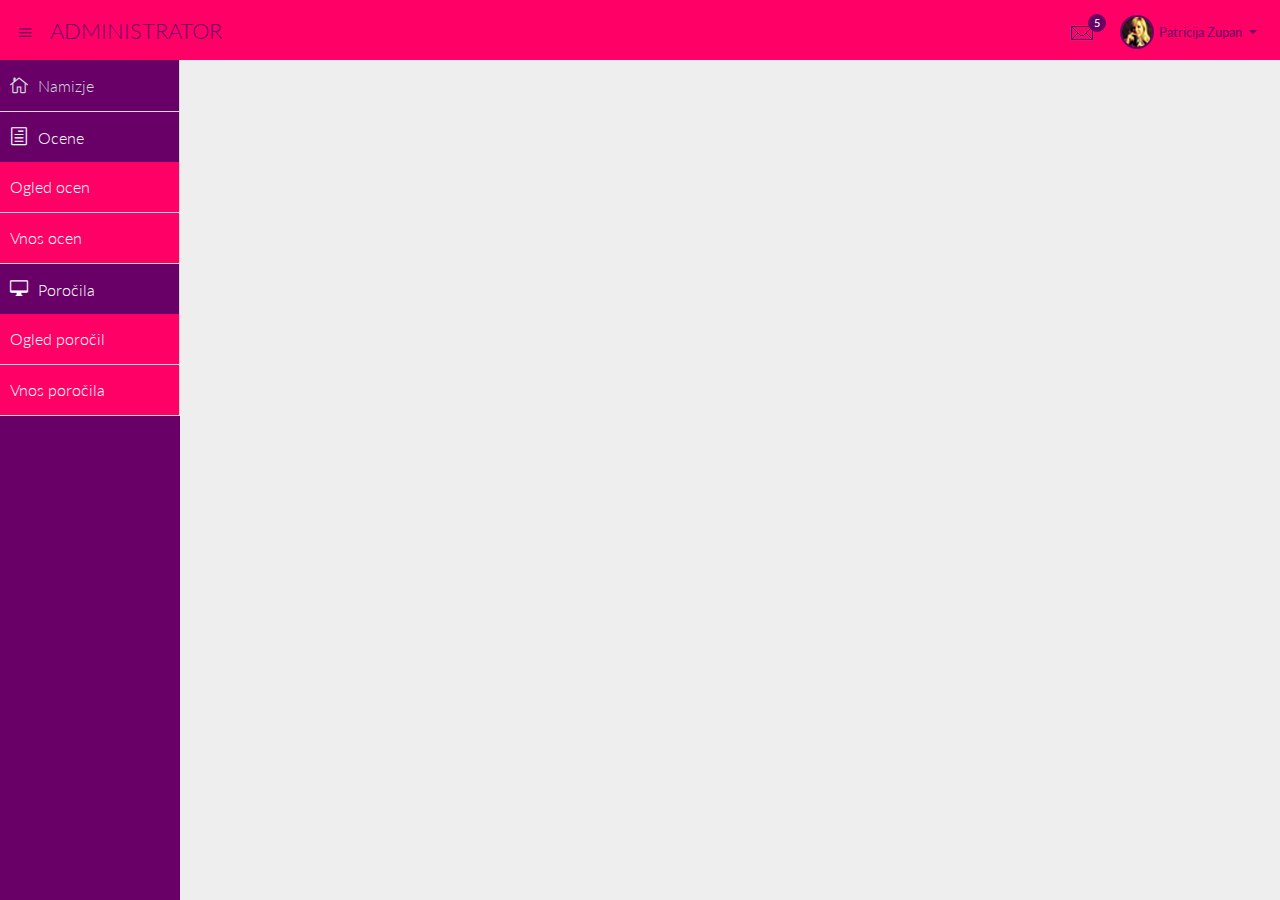
==== index.html @ 1e52a1b3 "Initial commit" ====
<!DOCTYPE html>
<html lang="en">
<head>
    <meta charset="utf-8">
    <meta name="author" content="Andraž Krašovec">
    <link rel="shortcut icon" href="img/tab-icon.png">
    <title>MojDijak</title>

    <!-- Bootstrap CSS -->
    <link href="css/bootstrap.min.css" rel="stylesheet">
    <!-- bootstrap theme -->
    <link href="css/bootstrap-theme.css" rel="stylesheet">
    <!-- font icon -->
    <link href="css/elegant-icons-style.css" rel="stylesheet"/>
    <link href="css/font-awesome.min.css" rel="stylesheet"/>
    <!-- Custom styles -->
    <link href="css/style.css" rel="stylesheet">
    <link href="css/style-responsive.css" rel="stylesheet"/>
    <!-- HTML5 shim and Respond.js IE8 support of HTML5 -->
    <!--[if lt IE 9]>
    <script src="js/html5shiv.js"></script>
    <script src="js/respond.min.js"></script>
    <script src="js/lte-ie7.js"></script>
    <![endif]-->
</head>
<body>
<!-- container section start -->
<section id="container" class="">
    <!-- header start -->
    <header class="header custom-bg">
        <div class="toggle-nav">
            <div class="icon-reorder" data-original-title="Toggle Navigation" data-placement="bottom"><i
                    class="icon_menu"></i></div>
        </div>

        <!--logo start-->
        <a href="index.html" class="logo">Administrator</a>
        <!--logo end-->

        <div class="top-nav notification-row">
            <!-- notificatoin dropdown start-->
            <ul class="nav pull-right top-menu">

                <!-- inbox notificatoin start-->
                <li id="mail_notificatoin_bar" class="dropdown">
                    <a data-toggle="dropdown" class="dropdown-toggle" href="#">
                        <i class="icon-envelope-l"></i>
                        <span class="badge bg-important">5</span>
                    </a>
                    <ul class="dropdown-menu extended inbox">
                        <div class="notify-arrow notify-arrow-violet"></div>
                        <li>
                            <p class="violet">Imate 5 novih sporočil</p>
                        </li>
                        <li>
                            <a href="#">
                                <span class="photo"><img alt="avatar" src="./img/avatar-mini.jpg"></span>
                                    <span class="subject">
                                    <span class="from">Urška Makovec</span>
                                    <span class="time">1 min</span>
                                    </span>
                                    <span class="message">
                                        Popravite vpise ocen 4. razredov.
                                    </span>
                            </a>
                        </li>
                        <li>
                            <a href="#">
                                <span class="photo"><img alt="avatar" src="./img/avatar-mini2.jpg"></span>
                                    <span class="subject">
                                    <span class="from">Jan Tomše</span>
                                    <span class="time">5 min</span>
                                    </span>
                                    <span class="message">
                                     Hvala lepa in lep pozdrav.
                                    </span>
                            </a>
                        </li>
                        <li>
                            <a href="#">
                                <span class="photo"><img alt="avatar" src="./img/avatar-mini3.jpg"></span>
                                    <span class="subject">
                                    <span class="from">Tina Vovk</span>
                                    <span class="time">2 uri</span>
                                    </span>
                                    <span class="message">
                                        Prosim uredite moj email naslov.
                                    </span>
                            </a>
                        </li>
                        <li>
                            <a href="#">
                                <span class="photo"><img alt="avatar" src="./img/avatar-mini4.jpg"></span>
                                    <span class="subject">
                                    <span class="from">Marko Cafnik</span>
                                    <span class="time">1 dan</span>
                                    </span>
                                    <span class="message">
                                        Dijakom manjkajo ocene.
                                    </span>
                            </a>
                        </li>
                        <li>
                            <a href="sporocila.html">Poglej vsa sporočila</a>
                        </li>
                    </ul>
                </li>
                <!-- inbox notificatoin end -->
                <!-- user login dropdown start-->
                <li class="dropdown">
                    <a data-toggle="dropdown" class="dropdown-toggle" href="#">
                            <span class="profile-ava">
                                <img alt="" src="img/avatar1_small.jpg">
                            </span>
                        <span class="username">Patricija Zupan</span>
                        <b class="caret"></b>
                    </a>
                    <ul class="dropdown-menu extended logout">
                        <div class="log-arrow-up"></div>
                        <li class="eborder-top">
                            <a href="profile.html"><i class="icon_profile"></i> Moj profil</a>
                        </li>
                        <li>
                            <a href="sporocila.html"><i class="icon_mail_alt"></i> Sporočila</a>
                        </li>
                        <li>
                            <a href="login.html"><i class="icon_key_alt"></i> Izpiši Me</a>
                        </li>
                    </ul>
                </li>
                <!-- user login dropdown end -->
            </ul>
            <!-- notificatoin dropdown end-->
        </div>
    </header>
    <!--header end-->

    <!--sidebar start-->
    <aside>
        <div id="sidebar" class="nav-collapse ">
            <!-- sidebar menu start-->
            <ul class="sidebar-menu">
                <li class="sub-menu">
                    <a class="" href="index.html">
                        <i class="icon_house_alt"></i>
                        <span>Namizje</span>
                    </a>
                </li>
                <li class="sub-menu active">
                    <a href="javascript:;" class="">
                        <i class="icon_document_alt"></i>
                        <span>Ocene</span>
                    </a>
                    <ul class="sub">
                        <li><a class="sub-menu-element" href="ogled_ocen.html">Ogled ocen</a></li>
                        <li><a class="sub-menu-element" href="vnos_ocen.html">Vnos ocen</a></li>
                    </ul>
                </li>
                <li class="sub-menu active">
                    <a href="javascript:;" class="">
                        <i class="icon_desktop"></i>
                        <span>Poročila</span>
                    </a>
                    <ul class="sub">
                        <li><a class="sub-menu-element" href="ogled_porocil.html">Ogled poročil</a></li>
                        <li><a class="sub-menu-element" href="vnos_porocil.html">Vnos poročila</a></li>
                    </ul>
                </li>
            </ul>
            <!-- sidebar menu end-->
        </div>
    </aside>
    <!--sidebar end-->

</section>
<!-- container section ends -->
<!-- javascripts -->
<script src="js/jquery.js"></script>
<script src="js/jquery-ui-1.10.4.min.js"></script>
<script src="js/jquery-1.8.3.min.js"></script>
<script type="text/javascript" src="js/jquery-ui-1.9.2.custom.min.js"></script>
<!-- bootstrap -->
<script src="js/bootstrap.min.js"></script>
<!-- nice scroll -->
<script src="js/jquery.scrollTo.min.js"></script>
<script src="js/jquery.nicescroll.js" type="text/javascript"></script>
<!--custom script for all page-->
<script src="js/scripts.js"></script>

</body>
</html>
---- css/elegant-icons-style.css ----
@font-face {
	font-family: 'ElegantIcons';
	src:url('../fonts/ElegantIcons.eot');
	src:url('../fonts/ElegantIcons.eot?#iefix') format('embedded-opentype'),
		url('../fonts/ElegantIcons.woff') format('woff'),
		url('../fonts/ElegantIcons.ttf') format('truetype'),
		url('../fonts/ElegantIcons.svg#ElegantIcons') format('svg');
	font-weight: normal;
	font-style: normal;
}

/* Use the following CSS code if you want to use data attributes for inserting your icons */
[data-icon]:before {
	font-family: 'ElegantIcons';
	content: attr(data-icon);
	speak: none;
	font-weight: normal;
	font-variant: normal;
	text-transform: none;
	line-height: 1;
	-webkit-font-smoothing: antialiased;
	-moz-osx-font-smoothing: grayscale;
}

/* Use the following CSS code if you want to have a class per icon */
/*
Instead of a list of all class selectors,
you can use the generic selector below, but it's slower:
[class*="your-class-prefix"] {
*/
.arrow_up, .arrow_down, .arrow_left, .arrow_right, .arrow_left-up, .arrow_right-up, .arrow_right-down, .arrow_left-down, .arrow-up-down, .arrow_up-down_alt, .arrow_left-right_alt, .arrow_left-right, .arrow_expand_alt2, .arrow_expand_alt, .arrow_condense, .arrow_expand, .arrow_move, .arrow_carrot-up, .arrow_carrot-down, .arrow_carrot-left, .arrow_carrot-right, .arrow_carrot-2up, .arrow_carrot-2down, .arrow_carrot-2left, .arrow_carrot-2right, .arrow_carrot-up_alt2, .arrow_carrot-down_alt2, .arrow_carrot-left_alt2, .arrow_carrot-right_alt2, .arrow_carrot-2up_alt2, .arrow_carrot-2down_alt2, .arrow_carrot-2left_alt2, .arrow_carrot-2right_alt2, .arrow_triangle-up, .arrow_triangle-down, .arrow_triangle-left, .arrow_triangle-right, .arrow_triangle-up_alt2, .arrow_triangle-down_alt2, .arrow_triangle-left_alt2, .arrow_triangle-right_alt2, .arrow_back, .icon_minus-06, .icon_plus, .icon_close, .icon_check, .icon_minus_alt2, .icon_plus_alt2, .icon_close_alt2, .icon_check_alt2, .icon_zoom-out_alt, .icon_zoom-in_alt, .icon_search, .icon_box-empty, .icon_box-selected, .icon_minus-box, .icon_plus-box, .icon_box-checked, .icon_circle-empty, .icon_circle-slelected, .icon_stop_alt2, .icon_stop, .icon_pause_alt2, .icon_pause, .icon_menu, .icon_menu-square_alt2, .icon_menu-circle_alt2, .icon_ul, .icon_ol, .icon_adjust-horiz, .icon_adjust-vert, .icon_document_alt, .icon_documents_alt, .icon_pencil, .icon_pencil-edit_alt, .icon_pencil-edit, .icon_folder-alt, .icon_folder-open_alt, .icon_folder-add_alt, .icon_info_alt, .icon_error-oct_alt, .icon_error-circle_alt, .icon_error-triangle_alt, .icon_question_alt2, .icon_question, .icon_comment_alt, .icon_chat_alt, .icon_vol-mute_alt, .icon_volume-low_alt, .icon_volume-high_alt, .icon_quotations, .icon_quotations_alt2, .icon_clock_alt, .icon_lock_alt, .icon_lock-open_alt, .icon_key_alt, .icon_cloud_alt, .icon_cloud-upload_alt, .icon_cloud-download_alt, .icon_image, .icon_images, .icon_lightbulb_alt, .icon_gift_alt, .icon_house_alt, .icon_genius, .icon_mobile, .icon_tablet, .icon_laptop, .icon_desktop, .icon_camera_alt, .icon_mail_alt, .icon_cone_alt, .icon_ribbon_alt, .icon_bag_alt, .icon_creditcard, .icon_cart_alt, .icon_paperclip, .icon_tag_alt, .icon_tags_alt, .icon_trash_alt, .icon_cursor_alt, .icon_mic_alt, .icon_compass_alt, .icon_pin_alt, .icon_pushpin_alt, .icon_map_alt, .icon_drawer_alt, .icon_toolbox_alt, .icon_book_alt, .icon_calendar, .icon_film, .icon_table, .icon_contacts_alt, .icon_headphones, .icon_lifesaver, .icon_piechart, .icon_refresh, .icon_link_alt, .icon_link, .icon_loading, .icon_blocked, .icon_archive_alt, .icon_heart_alt, .icon_star_alt, .icon_star-half_alt, .icon_star, .icon_star-half, .icon_tools, .icon_tool, .icon_cog, .icon_cogs, .arrow_up_alt, .arrow_down_alt, .arrow_left_alt, .arrow_right_alt, .arrow_left-up_alt, .arrow_right-up_alt, .arrow_right-down_alt, .arrow_left-down_alt, .arrow_condense_alt, .arrow_expand_alt3, .arrow_carrot_up_alt, .arrow_carrot-down_alt, .arrow_carrot-left_alt, .arrow_carrot-right_alt, .arrow_carrot-2up_alt, .arrow_carrot-2dwnn_alt, .arrow_carrot-2left_alt, .arrow_carrot-2right_alt, .arrow_triangle-up_alt, .arrow_triangle-down_alt, .arrow_triangle-left_alt, .arrow_triangle-right_alt, .icon_minus_alt, .icon_plus_alt, .icon_close_alt, .icon_check_alt, .icon_zoom-out, .icon_zoom-in, .icon_stop_alt, .icon_menu-square_alt, .icon_menu-circle_alt, .icon_document, .icon_documents, .icon_pencil_alt, .icon_folder, .icon_folder-open, .icon_folder-add, .icon_folder_upload, .icon_folder_download, .icon_info, .icon_error-circle, .icon_error-oct, .icon_error-triangle, .icon_question_alt, .icon_comment, .icon_chat, .icon_vol-mute, .icon_volume-low, .icon_volume-high, .icon_quotations_alt, .icon_clock, .icon_lock, .icon_lock-open, .icon_key, .icon_cloud, .icon_cloud-upload, .icon_cloud-download, .icon_lightbulb, .icon_gift, .icon_house, .icon_camera, .icon_mail, .icon_cone, .icon_ribbon, .icon_bag, .icon_cart, .icon_tag, .icon_tags, .icon_trash, .icon_cursor, .icon_mic, .icon_compass, .icon_pin, .icon_pushpin, .icon_map, .icon_drawer, .icon_toolbox, .icon_book, .icon_contacts, .icon_archive, .icon_heart, .icon_profile, .icon_group, .icon_grid-2x2, .icon_grid-3x3, .icon_music, .icon_pause_alt, .icon_phone, .icon_upload, .icon_download, .social_facebook, .social_twitter, .social_pinterest, .social_googleplus, .social_tumblr, .social_tumbleupon, .social_wordpress, .social_instagram, .social_dribbble, .social_vimeo, .social_linkedin, .social_rss, .social_deviantart, .social_share, .social_myspace, .social_skype, .social_youtube, .social_picassa, .social_googledrive, .social_flickr, .social_blogger, .social_spotify, .social_delicious, .social_facebook_circle, .social_twitter_circle, .social_pinterest_circle, .social_googleplus_circle, .social_tumblr_circle, .social_stumbleupon_circle, .social_wordpress_circle, .social_instagram_circle, .social_dribbble_circle, .social_vimeo_circle, .social_linkedin_circle, .social_rss_circle, .social_deviantart_circle, .social_share_circle, .social_myspace_circle, .social_skype_circle, .social_youtube_circle, .social_picassa_circle, .social_googledrive_alt2, .social_flickr_circle, .social_blogger_circle, .social_spotify_circle, .social_delicious_circle, .social_facebook_square, .social_twitter_square, .social_pinterest_square, .social_googleplus_square, .social_tumblr_square, .social_stumbleupon_square, .social_wordpress_square, .social_instagram_square, .social_dribbble_square, .social_vimeo_square, .social_linkedin_square, .social_rss_square, .social_deviantart_square, .social_share_square, .social_myspace_square, .social_skype_square, .social_youtube_square, .social_picassa_square, .social_googledrive_square, .social_flickr_square, .social_blogger_square, .social_spotify_square, .social_delicious_square, .icon_printer, .icon_calulator, .icon_building, .icon_floppy, .icon_drive, .icon_search-2, .icon_id, .icon_id-2, .icon_puzzle, .icon_like, .icon_dislike, .icon_mug, .icon_currency, .icon_wallet, .icon_pens, .icon_easel, .icon_flowchart, .icon_datareport, .icon_briefcase, .icon_shield, .icon_percent, .icon_globe, .icon_globe-2, .icon_target, .icon_hourglass, .icon_balance, .icon_rook, .icon_printer-alt, .icon_calculator_alt, .icon_building_alt, .icon_floppy_alt, .icon_drive_alt, .icon_search_alt, .icon_id_alt, .icon_id-2_alt, .icon_puzzle_alt, .icon_like_alt, .icon_dislike_alt, .icon_mug_alt, .icon_currency_alt, .icon_wallet_alt, .icon_pens_alt, .icon_easel_alt, .icon_flowchart_alt, .icon_datareport_alt, .icon_briefcase_alt, .icon_shield_alt, .icon_percent_alt, .icon_globe_alt, .icon_clipboard {
	font-family: 'ElegantIcons';
	speak: none;
	font-style: normal;
	font-weight: normal;
	font-variant: normal;
	text-transform: none;
	line-height: 1;
	-webkit-font-smoothing: antialiased;
}
.arrow_up:before {
	content: "\21";
}
.arrow_down:before {
	content: "\22";
}
.arrow_left:before {
	content: "\23";
}
.arrow_right:before {
	content: "\24";
}
.arrow_left-up:before {
	content: "\25";
}
.arrow_right-up:before {
	content: "\26";
}
.arrow_right-down:before {
	content: "\27";
}
.arrow_left-down:before {
	content: "\28";
}
.arrow-up-down:before {
	content: "\29";
}
.arrow_up-down_alt:before {
	content: "\2a";
}
.arrow_left-right_alt:before {
	content: "\2b";
}
.arrow_left-right:before {
	content: "\2c";
}
.arrow_expand_alt2:before {
	content: "\2d";
}
.arrow_expand_alt:before {
	content: "\2e";
}
.arrow_condense:before {
	content: "\2f";
}
.arrow_expand:before {
	content: "\30";
}
.arrow_move:before {
	content: "\31";
}
.arrow_carrot-up:before {
	content: "\32";
}
.arrow_carrot-down:before {
	content: "\33";
}
.arrow_carrot-left:before {
	content: "\34";
}
.arrow_carrot-right:before {
	content: "\35";
}
.arrow_carrot-2up:before {
	content: "\36";
}
.arrow_carrot-2down:before {
	content: "\37";
}
.arrow_carrot-2left:before {
	content: "\38";
}
.arrow_carrot-2right:before {
	content: "\39";
}
.arrow_carrot-up_alt2:before {
	content: "\3a";
}
.arrow_carrot-down_alt2:before {
	content: "\3b";
}
.arrow_carrot-left_alt2:before {
	content: "\3c";
}
.arrow_carrot-right_alt2:before {
	content: "\3d";
}
.arrow_carrot-2up_alt2:before {
	content: "\3e";
}
.arrow_carrot-2down_alt2:before {
	content: "\3f";
}
.arrow_carrot-2left_alt2:before {
	content: "\40";
}
.arrow_carrot-2right_alt2:before {
	content: "\41";
}
.arrow_triangle-up:before {
	content: "\42";
}
.arrow_triangle-down:before {
	content: "\43";
}
.arrow_triangle-left:before {
	content: "\44";
}
.arrow_triangle-right:before {
	content: "\45";
}
.arrow_triangle-up_alt2:before {
	content: "\46";
}
.arrow_triangle-down_alt2:before {
	content: "\47";
}
.arrow_triangle-left_alt2:before {
	content: "\48";
}
.arrow_triangle-right_alt2:before {
	content: "\49";
}
.arrow_back:before {
	content: "\4a";
}
.icon_minus-06:before {
	content: "\4b";
}
.icon_plus:before {
	content: "\4c";
}
.icon_close:before {
	content: "\4d";
}
.icon_check:before {
	content: "\4e";
}
.icon_minus_alt2:before {
	content: "\4f";
}
.icon_plus_alt2:before {
	content: "\50";
}
.icon_close_alt2:before {
	content: "\51";
}
.icon_check_alt2:before {
	content: "\52";
}
.icon_zoom-out_alt:before {
	content: "\53";
}
.icon_zoom-in_alt:before {
	content: "\54";
}
.icon_search:before {
	content: "\55";
}
.icon_box-empty:before {
	content: "\56";
}
.icon_box-selected:before {
	content: "\57";
}
.icon_minus-box:before {
	content: "\58";
}
.icon_plus-box:before {
	content: "\59";
}
.icon_box-checked:before {
	content: "\5a";
}
.icon_circle-empty:before {
	content: "\5b";
}
.icon_circle-slelected:before {
	content: "\5c";
}
.icon_stop_alt2:before {
	content: "\5d";
}
.icon_stop:before {
	content: "\5e";
}
.icon_pause_alt2:before {
	content: "\5f";
}
.icon_pause:before {
	content: "\60";
}
.icon_menu:before {
	content: "\61";
}
.icon_menu-square_alt2:before {
	content: "\62";
}
.icon_menu-circle_alt2:before {
	content: "\63";
}
.icon_ul:before {
	content: "\64";
}
.icon_ol:before {
	content: "\65";
}
.icon_adjust-horiz:before {
	content: "\66";
}
.icon_adjust-vert:before {
	content: "\67";
}
.icon_document_alt:before {
	content: "\68";
}
.icon_documents_alt:before {
	content: "\69";
}
.icon_pencil:before {
	content: "\6a";
}
.icon_pencil-edit_alt:before {
	content: "\6b";
}
.icon_pencil-edit:before {
	content: "\6c";
}
.icon_folder-alt:before {
	content: "\6d";
}
.icon_folder-open_alt:before {
	content: "\6e";
}
.icon_folder-add_alt:before {
	content: "\6f";
}
.icon_info_alt:before {
	content: "\70";
}
.icon_error-oct_alt:before {
	content: "\71";
}
.icon_error-circle_alt:before {
	content: "\72";
}
.icon_error-triangle_alt:before {
	content: "\73";
}
.icon_question_alt2:before {
	content: "\74";
}
.icon_question:before {
	content: "\75";
}
.icon_comment_alt:before {
	content: "\76";
}
.icon_chat_alt:before {
	content: "\77";
}
.icon_vol-mute_alt:before {
	content: "\78";
}
.icon_volume-low_alt:before {
	content: "\79";
}
.icon_volume-high_alt:before {
	content: "\7a";
}
.icon_quotations:before {
	content: "\7b";
}
.icon_quotations_alt2:before {
	content: "\7c";
}
.icon_clock_alt:before {
	content: "\7d";
}
.icon_lock_alt:before {
	content: "\7e";
}
.icon_lock-open_alt:before {
	content: "\e000";
}
.icon_key_alt:before {
	content: "\e001";
}
.icon_cloud_alt:before {
	content: "\e002";
}
.icon_cloud-upload_alt:before {
	content: "\e003";
}
.icon_cloud-download_alt:before {
	content: "\e004";
}
.icon_image:before {
	content: "\e005";
}
.icon_images:before {
	content: "\e006";
}
.icon_lightbulb_alt:before {
	content: "\e007";
}
.icon_gift_alt:before {
	content: "\e008";
}
.icon_house_alt:before {
	content: "\e009";
}
.icon_genius:before {
	content: "\e00a";
}
.icon_mobile:before {
	content: "\e00b";
}
.icon_tablet:before {
	content: "\e00c";
}
.icon_laptop:before {
	content: "\e00d";
}
.icon_desktop:before {
	content: "\e00e";
}
.icon_camera_alt:before {
	content: "\e00f";
}
.icon_mail_alt:before {
	content: "\e010";
}
.icon_cone_alt:before {
	content: "\e011";
}
.icon_ribbon_alt:before {
	content: "\e012";
}
.icon_bag_alt:before {
	content: "\e013";
}
.icon_creditcard:before {
	content: "\e014";
}
.icon_cart_alt:before {
	content: "\e015";
}
.icon_paperclip:before {
	content: "\e016";
}
.icon_tag_alt:before {
	content: "\e017";
}
.icon_tags_alt:before {
	content: "\e018";
}
.icon_trash_alt:before {
	content: "\e019";
}
.icon_cursor_alt:before {
	content: "\e01a";
}
.icon_mic_alt:before {
	content: "\e01b";
}
.icon_compass_alt:before {
	content: "\e01c";
}
.icon_pin_alt:before {
	content: "\e01d";
}
.icon_pushpin_alt:before {
	content: "\e01e";
}
.icon_map_alt:before {
	content: "\e01f";
}
.icon_drawer_alt:before {
	content: "\e020";
}
.icon_toolbox_alt:before {
	content: "\e021";
}
.icon_book_alt:before {
	content: "\e022";
}
.icon_calendar:before {
	content: "\e023";
}
.icon_film:before {
	content: "\e024";
}
.icon_table:before {
	content: "\e025";
}
.icon_contacts_alt:before {
	content: "\e026";
}
.icon_headphones:before {
	content: "\e027";
}
.icon_lifesaver:before {
	content: "\e028";
}
.icon_piechart:before {
	content: "\e029";
}
.icon_refresh:before {
	content: "\e02a";
}
.icon_link_alt:before {
	content: "\e02b";
}
.icon_link:before {
	content: "\e02c";
}
.icon_loading:before {
	content: "\e02d";
}
.icon_blocked:before {
	content: "\e02e";
}
.icon_archive_alt:before {
	content: "\e02f";
}
.icon_heart_alt:before {
	content: "\e030";
}
.icon_star_alt:before {
	content: "\e031";
}
.icon_star-half_alt:before {
	content: "\e032";
}
.icon_star:before {
	content: "\e033";
}
.icon_star-half:before {
	content: "\e034";
}
.icon_tools:before {
	content: "\e035";
}
.icon_tool:before {
	content: "\e036";
}
.icon_cog:before {
	content: "\e037";
}
.icon_cogs:before {
	content: "\e038";
}
.arrow_up_alt:before {
	content: "\e039";
}
.arrow_down_alt:before {
	content: "\e03a";
}
.arrow_left_alt:before {
	content: "\e03b";
}
.arrow_right_alt:before {
	content: "\e03c";
}
.arrow_left-up_alt:before {
	content: "\e03d";
}
.arrow_right-up_alt:before {
	content: "\e03e";
}
.arrow_right-down_alt:before {
	content: "\e03f";
}
.arrow_left-down_alt:before {
	content: "\e040";
}
.arrow_condense_alt:before {
	content: "\e041";
}
.arrow_expand_alt3:before {
	content: "\e042";
}
.arrow_carrot_up_alt:before {
	content: "\e043";
}
.arrow_carrot-down_alt:before {
	content: "\e044";
}
.arrow_carrot-left_alt:before {
	content: "\e045";
}
.arrow_carrot-right_alt:before {
	content: "\e046";
}
.arrow_carrot-2up_alt:before {
	content: "\e047";
}
.arrow_carrot-2dwnn_alt:before {
	content: "\e048";
}
.arrow_carrot-2left_alt:before {
	content: "\e049";
}
.arrow_carrot-2right_alt:before {
	content: "\e04a";
}
.arrow_triangle-up_alt:before {
	content: "\e04b";
}
.arrow_triangle-down_alt:before {
	content: "\e04c";
}
.arrow_triangle-left_alt:before {
	content: "\e04d";
}
.arrow_triangle-right_alt:before {
	content: "\e04e";
}
.icon_minus_alt:before {
	content: "\e04f";
}
.icon_plus_alt:before {
	content: "\e050";
}
.icon_close_alt:before {
	content: "\e051";
}
.icon_check_alt:before {
	content: "\e052";
}
.icon_zoom-out:before {
	content: "\e053";
}
.icon_zoom-in:before {
	content: "\e054";
}
.icon_stop_alt:before {
	content: "\e055";
}
.icon_menu-square_alt:before {
	content: "\e056";
}
.icon_menu-circle_alt:before {
	content: "\e057";
}
.icon_document:before {
	content: "\e058";
}
.icon_documents:before {
	content: "\e059";
}
.icon_pencil_alt:before {
	content: "\e05a";
}
.icon_folder:before {
	content: "\e05b";
}
.icon_folder-open:before {
	content: "\e05c";
}
.icon_folder-add:before {
	content: "\e05d";
}
.icon_folder_upload:before {
	content: "\e05e";
}
.icon_folder_download:before {
	content: "\e05f";
}
.icon_info:before {
	content: "\e060";
}
.icon_error-circle:before {
	content: "\e061";
}
.icon_error-oct:before {
	content: "\e062";
}
.icon_error-triangle:before {
	content: "\e063";
}
.icon_question_alt:before {
	content: "\e064";
}
.icon_comment:before {
	content: "\e065";
}
.icon_chat:before {
	content: "\e066";
}
.icon_vol-mute:before {
	content: "\e067";
}
.icon_volume-low:before {
	content: "\e068";
}
.icon_volume-high:before {
	content: "\e069";
}
.icon_quotations_alt:before {
	content: "\e06a";
}
.icon_clock:before {
	content: "\e06b";
}
.icon_lock:before {
	content: "\e06c";
}
.icon_lock-open:before {
	content: "\e06d";
}
.icon_key:before {
	content: "\e06e";
}
.icon_cloud:before {
	content: "\e06f";
}
.icon_cloud-upload:before {
	content: "\e070";
}
.icon_cloud-download:before {
	content: "\e071";
}
.icon_lightbulb:before {
	content: "\e072";
}
.icon_gift:before {
	content: "\e073";
}
.icon_house:before {
	content: "\e074";
}
.icon_camera:before {
	content: "\e075";
}
.icon_mail:before {
	content: "\e076";
}
.icon_cone:before {
	content: "\e077";
}
.icon_ribbon:before {
	content: "\e078";
}
.icon_bag:before {
	content: "\e079";
}
.icon_cart:before {
	content: "\e07a";
}
.icon_tag:before {
	content: "\e07b";
}
.icon_tags:before {
	content: "\e07c";
}
.icon_trash:before {
	content: "\e07d";
}
.icon_cursor:before {
	content: "\e07e";
}
.icon_mic:before {
	content: "\e07f";
}
.icon_compass:before {
	content: "\e080";
}
.icon_pin:before {
	content: "\e081";
}
.icon_pushpin:before {
	content: "\e082";
}
.icon_map:before {
	content: "\e083";
}
.icon_drawer:before {
	content: "\e084";
}
.icon_toolbox:before {
	content: "\e085";
}
.icon_book:before {
	content: "\e086";
}
.icon_contacts:before {
	content: "\e087";
}
.icon_archive:before {
	content: "\e088";
}
.icon_heart:before {
	content: "\e089";
}
.icon_profile:before {
	content: "\e08a";
}
.icon_group:before {
	content: "\e08b";
}
.icon_grid-2x2:before {
	content: "\e08c";
}
.icon_grid-3x3:before {
	content: "\e08d";
}
.icon_music:before {
	content: "\e08e";
}
.icon_pause_alt:before {
	content: "\e08f";
}
.icon_phone:before {
	content: "\e090";
}
.icon_upload:before {
	content: "\e091";
}
.icon_download:before {
	content: "\e092";
}
.social_facebook:before {
	content: "\e093";
}
.social_twitter:before {
	content: "\e094";
}
.social_pinterest:before {
	content: "\e095";
}
.social_googleplus:before {
	content: "\e096";
}
.social_tumblr:before {
	content: "\e097";
}
.social_tumbleupon:before {
	content: "\e098";
}
.social_wordpress:before {
	content: "\e099";
}
.social_instagram:before {
	content: "\e09a";
}
.social_dribbble:before {
	content: "\e09b";
}
.social_vimeo:before {
	content: "\e09c";
}
.social_linkedin:before {
	content: "\e09d";
}
.social_rss:before {
	content: "\e09e";
}
.social_deviantart:before {
	content: "\e09f";
}
.social_share:before {
	content: "\e0a0";
}
.social_myspace:before {
	content: "\e0a1";
}
.social_skype:before {
	content: "\e0a2";
}
.social_youtube:before {
	content: "\e0a3";
}
.social_picassa:before {
	content: "\e0a4";
}
.social_googledrive:before {
	content: "\e0a5";
}
.social_flickr:before {
	content: "\e0a6";
}
.social_blogger:before {
	content: "\e0a7";
}
.social_spotify:before {
	content: "\e0a8";
}
.social_delicious:before {
	content: "\e0a9";
}
.social_facebook_circle:before {
	content: "\e0aa";
}
.social_twitter_circle:before {
	content: "\e0ab";
}
.social_pinterest_circle:before {
	content: "\e0ac";
}
.social_googleplus_circle:before {
	content: "\e0ad";
}
.social_tumblr_circle:before {
	content: "\e0ae";
}
.social_stumbleupon_circle:before {
	content: "\e0af";
}
.social_wordpress_circle:before {
	content: "\e0b0";
}
.social_instagram_circle:before {
	content: "\e0b1";
}
.social_dribbble_circle:before {
	content: "\e0b2";
}
.social_vimeo_circle:before {
	content: "\e0b3";
}
.social_linkedin_circle:before {
	content: "\e0b4";
}
.social_rss_circle:before {
	content: "\e0b5";
}
.social_deviantart_circle:before {
	content: "\e0b6";
}
.social_share_circle:before {
	content: "\e0b7";
}
.social_myspace_circle:before {
	content: "\e0b8";
}
.social_skype_circle:before {
	content: "\e0b9";
}
.social_youtube_circle:before {
	content: "\e0ba";
}
.social_picassa_circle:before {
	content: "\e0bb";
}
.social_googledrive_alt2:before {
	content: "\e0bc";
}
.social_flickr_circle:before {
	content: "\e0bd";
}
.social_blogger_circle:before {
	content: "\e0be";
}
.social_spotify_circle:before {
	content: "\e0bf";
}
.social_delicious_circle:before {
	content: "\e0c0";
}
.social_facebook_square:before {
	content: "\e0c1";
}
.social_twitter_square:before {
	content: "\e0c2";
}
.social_pinterest_square:before {
	content: "\e0c3";
}
.social_googleplus_square:before {
	content: "\e0c4";
}
.social_tumblr_square:before {
	content: "\e0c5";
}
.social_stumbleupon_square:before {
	content: "\e0c6";
}
.social_wordpress_square:before {
	content: "\e0c7";
}
.social_instagram_square:before {
	content: "\e0c8";
}
.social_dribbble_square:before {
	content: "\e0c9";
}
.social_vimeo_square:before {
	content: "\e0ca";
}
.social_linkedin_square:before {
	content: "\e0cb";
}
.social_rss_square:before {
	content: "\e0cc";
}
.social_deviantart_square:before {
	content: "\e0cd";
}
.social_share_square:before {
	content: "\e0ce";
}
.social_myspace_square:before {
	content: "\e0cf";
}
.social_skype_square:before {
	content: "\e0d0";
}
.social_youtube_square:before {
	content: "\e0d1";
}
.social_picassa_square:before {
	content: "\e0d2";
}
.social_googledrive_square:before {
	content: "\e0d3";
}
.social_flickr_square:before {
	content: "\e0d4";
}
.social_blogger_square:before {
	content: "\e0d5";
}
.social_spotify_square:before {
	content: "\e0d6";
}
.social_delicious_square:before {
	content: "\e0d7";
}
.icon_printer:before {
	content: "\e103";
}
.icon_calulator:before {
	content: "\e0ee";
}
.icon_building:before {
	content: "\e0ef";
}
.icon_floppy:before {
	content: "\e0e8";
}
.icon_drive:before {
	content: "\e0ea";
}
.icon_search-2:before {
	content: "\e101";
}
.icon_id:before {
	content: "\e107";
}
.icon_id-2:before {
	content: "\e108";
}
.icon_puzzle:before {
	content: "\e102";
}
.icon_like:before {
	content: "\e106";
}
.icon_dislike:before {
	content: "\e0eb";
}
.icon_mug:before {
	content: "\e105";
}
.icon_currency:before {
	content: "\e0ed";
}
.icon_wallet:before {
	content: "\e100";
}
.icon_pens:before {
	content: "\e104";
}
.icon_easel:before {
	content: "\e0e9";
}
.icon_flowchart:before {
	content: "\e109";
}
.icon_datareport:before {
	content: "\e0ec";
}
.icon_briefcase:before {
	content: "\e0fe";
}
.icon_shield:before {
	content: "\e0f6";
}
.icon_percent:before {
	content: "\e0fb";
}
.icon_globe:before {
	content: "\e0e2";
}
.icon_globe-2:before {
	content: "\e0e3";
}
.icon_target:before {
	content: "\e0f5";
}
.icon_hourglass:before {
	content: "\e0e1";
}
.icon_balance:before {
	content: "\e0ff";
}
.icon_rook:before {
	content: "\e0f8";
}
.icon_printer-alt:before {
	content: "\e0fa";
}
.icon_calculator_alt:before {
	content: "\e0e7";
}
.icon_building_alt:before {
	content: "\e0fd";
}
.icon_floppy_alt:before {
	content: "\e0e4";
}
.icon_drive_alt:before {
	content: "\e0e5";
}
.icon_search_alt:before {
	content: "\e0f7";
}
.icon_id_alt:before {
	content: "\e0e0";
}
.icon_id-2_alt:before {
	content: "\e0fc";
}
.icon_puzzle_alt:before {
	content: "\e0f9";
}
.icon_like_alt:before {
	content: "\e0dd";
}
.icon_dislike_alt:before {
	content: "\e0f1";
}
.icon_mug_alt:before {
	content: "\e0dc";
}
.icon_currency_alt:before {
	content: "\e0f3";
}
.icon_wallet_alt:before {
	content: "\e0d8";
}
.icon_pens_alt:before {
	content: "\e0db";
}
.icon_easel_alt:before {
	content: "\e0f0";
}
.icon_flowchart_alt:before {
	content: "\e0df";
}
.icon_datareport_alt:before {
	content: "\e0f2";
}
.icon_briefcase_alt:before {
	content: "\e0f4";
}
.icon_shield_alt:before {
	content: "\e0d9";
}
.icon_percent_alt:before {
	content: "\e0da";
}
.icon_globe_alt:before {
	content: "\e0de";
}
.icon_clipboard:before {
	content: "\e0e6";
}


	.glyph {
		float: left;
		text-align: center;
		padding: .75em;
		margin: .4em 1.5em .75em 0;
		width: 6em;
text-shadow: none;
	}
        .glyph_big {
        font-size: 128px;
        color: #59c5dc;
        float: left;
        margin-right: 20px;
        }

        .glyph div { padding-bottom: 10px;}

	.glyph input {
		font-family: consolas, monospace;
		font-size: 12px;
		width: 100%;
		text-align: center;
		border: 0;
		box-shadow: 0 0 0 1px #ccc;
		padding: .2em;
                -moz-border-radius: 5px;
                -webkit-border-radius: 5px;
	}
	.centered {
		margin-left: auto;
		margin-right: auto;
	}
	.glyph .fs1 {
		font-size: 2em;
	}
---- css/style.css ----
/*
Template Name: Creative Bootstrap 3 Responsive Admin Template
Template Version: 1.0
Author: GeeksLabs
Website: http://geekslabs.com/
*/
/* Import fonts */
@import url(http://fonts.googleapis.com/css?family=Lato:400,300,300italic,400italic,600,600italic,700,700italic,800,800italic);
@import url(line-icons.css);

body {
    color: #797979;
    background: #eeeeee;
    font-family: 'Lato', sans-serif;
    padding: 0px !important;
    margin: 0px !important;
    font-size: 14px !important;
}

h1, h2, h3, h4, h5 {
    font-weight: 300;
}

label {
    font-weight: 300;
}

ul li {
    list-style: none;
}

a, a:hover, a:focus {
    text-decoration: none;
    outline: none;
    outline: 0;
}

input:focus, textarea:focus {
    outline: none;
}

table tr th {
    color: #688a7e;
}

*:focus {
    outline: none;
}

::selection {
    background: #688a7e;
    color: #fff;
}

::-moz-selection {
    background: #688a7e;
    color: #fff;
}

#container {
    width: 100%;
    height: 100%;
}

.Creative-pro, .Creative-pro h3 {
    display: block;
    position: fixed;
    bottom: 0;
    z-index: 100000;
    width: 100%;
    overflow: hidden;
    height: 50px;
    margin: 0px;
}

.Creative-pro h3 {
    padding-bottom: 10px;
    padding-top: 10px;
}

/*common elements*/

.btn-default {
    margin-left: 16px;
    background-color: #ff0066;
}

/*login page*/

.login-body {
    background-color: #f1f2f7;
}

.login-img-body {
    background: url('../img/login-bg.jpg') no-repeat center center fixed;
    -webkit-background-size: cover;
    -moz-background-size: cover;
    -o-background-size: cover;
    background-size: cover;
}

.login-img2-body {
    background: url('../img/login-bg.jpg') no-repeat center center fixed;
    -webkit-background-size: cover;
    -moz-background-size: cover;
    -o-background-size: cover;
    background-size: cover;
}

.login-img3-body {
    background: url('../img/login-bg.jpg') no-repeat center center fixed;
    -webkit-background-size: cover;
    -moz-background-size: cover;
    -o-background-size: cover;
    background-size: cover;
}

.login-form {
    max-width: 350px;
    margin: 200px auto 0;
    background: #d5d7de;
}

.login-img-body .login-form {
    max-width: 350px;
    margin: 200px auto 0;
    background: rgba(213, 215, 222, 0.4);
    border: 1px solid #B0B6BE;
}

.login-img2-body .login-form {
    border: 1px solid #B0B6BE;
    background: rgba(213, 215, 222, 0.7);
}

.login-img3-body .login-form {
    border: 1px solid #B0B6BE;
    background: rgba(213, 215, 222, 0.9);
}

.login-logo {
    max-width: 50%;
    margin: 0 auto;
    padding-bottom: 10px;
}

.login-title {
    font-family: 'Indie Flower', cursive;
}

.login-forgot {
    color: #688a7e;
}

.login-form h2.login-form-heading {
    margin: 0;
    padding: 20px 15px;
    text-align: center;
    background: #34aadc;
    border-radius: 5px 5px 0 0;
    -webkit-border-radius: 5px 5px 0 0;
    color: #fff;
    font-size: 18px;
    text-transform: uppercase;
    font-weight: 300;
    font-family: 'Lato', sans-serif;
}

.login-form .checkbox {
    margin-bottom: 14px;
}

.login-form .checkbox {
    font-weight: normal;
    font-weight: 300;
    font-family: 'Lato', sans-serif;
}

.login-form .form-control {
    position: relative;
    font-size: 16px;
    height: auto;
    padding: 10px;
    -webkit-box-sizing: border-box;
    -moz-box-sizing: border-box;
    box-sizing: border-box;
}

.login-form .form-control:focus {
    z-index: 2;
}

.login-form .login-img {
    font-size: 50px;
    font-weight: 300;
}

.login-form .input-group {
    padding-bottom: 15px;
}

.login-form .input-group-addon {
    padding: 6px 12px;
    font-size: 16px;
    color: #8b9199;
    font-weight: normal;
    line-height: 1;
    text-align: center;
    background-color: #ffffff;
    border: none;
    border-radius: 0;
}

.login-form input[type="text"], .login-form input[type="password"] {
    border: none;
    box-shadow: none;
    font-size: 16px;
    border-radius: 0;
}

.login-form .btn {
    border-radius: 9px;
}

.login-form .btn-login {
    background: #f67a6e;
    color: #fff;
    text-transform: uppercase;
    font-weight: 300;
    font-family: 'Lato', sans-serif;
    box-shadow: 0 4px #e56b60;
    margin-bottom: 20px;
}

.login-form p {
    text-align: center;
    color: #b6b6b6;
    font-size: 26px;
    font-weight: 300;
}

.login-img3-body .login-form p, .login-img2-body .login-form p {
    color: black;
}

.form .required {
    font-size: 16px;
    color: #00a0df;
}

.login-wrap {
    padding: 20px;
}

.login-social-link {
    display: inline-block;
    margin-top: 20px;
    margin-bottom: 15px;
}

.login-social-link a {
    color: #fff;
    padding: 15px 28px;
    border-radius: 4px;
}

.login-social-link a:hover {
    color: #fff;
}

.login-social-link a i {
    font-size: 20px;
    padding-right: 10px;
}

.login-social-link a.facebook {
    background: #5193ea;
    margin-right: 22px;
    box-shadow: 0 4px #2775e2;
    float: left;
}

.login-social-link a.twitter {
    background: #44ccfe;
    box-shadow: 0 4px #2bb4e8;
    float: left;
}

/*Modal Content*/
.modal-content {
    border-radius: 0px;
    background: rgba(255, 255, 255, 0.9);
}

.modal-header .close {
    font-weight: 300;
    font-size: 30px;
}

/*grades page*/
.grades-input-select {
    max-width: 180px;
}

/*profile page*/
.title-subpage {
    padding-left: 5px;
    padding-bottom: 10px;
}

.input-default {
    max-width: 320px;
    margin-bottom: 10px;
}

.second-column {
    margin-top: 82px;
}

.second-column-picture {
    border: 2px solid #680068;
    margin-bottom: 10px;

}

.drop-zone {
    margin-left: 16px;
    margin-bottom: 10px;
    border: dashed 1px darkgray;
    width:;
}

.drop-zone-text {
    padding-top: 8px;
    text-align: center;
}

/*sidebar navigation*/

#sidebar {
    width: 180px;
    height: 100%;
    position: fixed;
    background: #680068;
}

.nav-collapse.collapse {
    display: inline;
}

ul.sidebar-menu, ul.sidebar-menu li ul.sub {
    margin: -2px 0 0;
    padding: 0;
}

ul.sidebar-menu {
    margin-top: 60px;
}

#sidebar > ul > li > ul.sub {
    display: none;
}

#sidebar > ul > li.active > ul.sub, #sidebar > ul > li > ul.sub > li > a {
    display: block;
}

ul.sidebar-menu li ul.sub li {
    background: #394a59;
    margin-bottom: 0;
    margin-left: 0;
    margin-right: 0;
}

ul.sidebar-menu li ul.sub li:last-child {
    border-radius: 0 0 4px 4px;
    -webkit-border-radius: 0 0 4px 4px;
}

.sub-menu-element {
    background-color: #ff0066;
}

.sub-menu-element

ul.sidebar-menu li ul.sub li a {
    font-size: 12px;
    padding: 0 0 0 32px;
    line-height: 35px;
    height: 35px;
    -webkit-transition: all 0.3s ease;
    -moz-transition: all 0.3s ease;
    -o-transition: all 0.3s ease;
    -ms-transition: all 0.3s ease;
    transition: all 0.3s ease;
    color: #d0d8df;
    font-size: 14px;
}

ul.sidebar-menu li ul.sub li a:hover, ul.sidebar-menu li ul.sub li.active a {
    color: #fff;
    -webkit-transition: all 0.3s ease;
    -moz-transition: all 0.3s ease;
    -o-transition: all 0.3s ease;
    -ms-transition: all 0.3s ease;
    transition: all 0.3s ease;
    display: block;
}

ul.sidebar-menu li {
    line-height: 20px !important;
    /*margin-bottom: 5px;
    margin-left:10px;
    margin-right:10px;*/

}

/*ul.sidebar-menu li:hover{
    border-bottom: 1px solid #688a7e;
}*/
ul.sidebar-menu li.sub-menu {
    line-height: 15px;
    font-size: 16px;
}

ul.sidebar-menu li a span {
    display: inline-block;
}

ul.sidebar-menu li a {
    color: #d0d8df;
    text-decoration: none;
    display: block;
    padding: 15px 0 15px 10px;
    font-size: 16px;
    font-weight: 300;
    outline: none;
    -webkit-transition: all 0.3s ease;
    -moz-transition: all 0.3s ease;
    -o-transition: all 0.3s ease;
    -ms-transition: all 0.3s ease;
    transition: all 0.3s ease;
    border-right: 1px solid #D7D7D7;
    border-bottom: 1px solid #D7D7D7;
}

/*ul.sidebar-menu li a i{
    position: relative;
    top: 2px;
}*/
ul.sidebar-menu li.active a, ul.sidebar-menu li a:hover, ul.sidebar-menu li a:focus {
    color: #fff;
    display: block;
    /*border-radius: 4px;
    -webkit-border-radius: 4px;*/
    -webkit-transition: all 0.3s ease;
    -moz-transition: all 0.3s ease;
    -o-transition: all 0.3s ease;
    -ms-transition: all 0.3s ease;
    transition: all 0.3s ease;
}

ul.sidebar-menu li a:hover {
    background: #aa00aa;
}

ul.sidebar-menu li a:hover, ul.sidebar-menu li a:focus {
    border-bottom: 1px solid #d0d8df;
}

/*ul.sidebar-menu li.active a,*/
ul.sidebar-menu .sub-menu li.active a {
    border-bottom: 1px solid #d0d8df;
}

ul.sidebar-menu li a i {
    font-size: 18px;
    padding-right: 6px;
    /*color: #688a7e;*/
}

ul.sidebar-menu li a:hover i, ul.sidebar-menu li a:focus i {
    color: #fff;
}

ul.sidebar-menu li.active a i {
    color: #fff;
}

#sidebar ul > li > a .arrow {
    border-bottom: 4px solid transparent;
    border-left: 4px solid #A0A0A0;
    border-top: 4px solid transparent;
    float: right;
    height: 0;
    margin-right: 10px;
    margin-top: 6px;
    width: 0;
}

#sidebar ul > li > a .menu-arrow {
    float: right;
    margin-right: 8px;
    margin-top: 6px;
}

#sidebar > ul > li > a .arrow.open {
    border-left: 4px solid transparent;
    border-right: 4px solid transparent;
    border-top: 5px solid #A0A0A0;
    float: right;
    height: 0;
    margin-right: 10px;
    margin-top: 8px;
    width: 0;
}

#sidebar ul > li.active > a .arrow, #sidebar ul > li > a:hover .arrow, #sidebar ul > li > a:focus .arrow {
    float: right;
    margin-top: 6px;
    margin-right: 10px;
    width: 0;
    height: 0;
    border-left: 4px solid #d0d8df;
    border-top: 4px solid transparent;
    border-bottom: 4px solid transparent;
}

#sidebar > ul > li.active > a .arrow.open, #sidebar > ul > li > a:hover .arrow.open, #sidebar > ul > li > a:focus .arrow.open {
    float: right;
    margin-top: 8px;
    margin-right: 10px;
    width: 0;
    height: 0;
    border-top: 5px solid #d0d8df;
    border-left: 4px solid transparent;
    border-right: 4px solid transparent;
}

.mail-info, .mail-info:hover {
    margin: 3px 6px 0 0;
    font-size: 11px;
}

/*profile status bubbly*/
.online-profile li a i {
    position: relative;
    left: -12px;
    top: -10px;
}

.online-profile li a span i {
    position: relative;
    top: 10px;
}

/*chat-*/

.chat-online-profile li a i {
    position: relative;
    left: -12px;
    top: -10px;
}

.chat-online-profile li a span i {
    position: relative;
    top: 10px;
}

.chat-online-profile li a {
    border-bottom: 1px solid #D7D7D7;
}

.chat-online-profile li a:hover, .chat-online-profile li a:focus, .chat-online-profile li a:active {
    background: #eeeeee !important;
    border-bottom: 1px solid #688a7e !important;
}

.chat-online-profile li a:hover span i, .chat-online-profile li a:focus span i, .chat-online-profile li a:active span i {
    color: #688a7e;
}

.right-chat-panel {
    max-height: 600px;
}

.compose-mail {
    width: 95%;
    font-size: 16px;
    border-radius: 0;
}

/*main content*/

#main-content {
    margin-left: 180px;
}

.header, .footer {
    min-height: 60px;
    padding: 0 15px;
}

.box1 {
    font-size: 16px;
    display: inline-block;
    width: 25%;
    padding: .25em .5em;
    margin: 20px 10px 0 0;
}

.header {
    position: fixed;
    left: 0;
    right: 0;
    z-index: 1002;
}

.white-bg {
    background: rgba(255, 255, 255, 0.9);
    border-bottom: 1px solid #f1f2f7;
}

.dark-bg {
    background: rgba(54, 66, 74, 1);
    border-bottom: 1px solid #f1f2f7;
}

.panel-content {
    padding: 10px;
}

.wrapper {
    display: inline-block;
    margin-top: 60px;
    padding: 15px;
    width: 100%;
}

a.logo {
    font-size: 22px;
    font-weight: 300;
    color: #680068
;
    float: left;
    margin-top: 15px;
    text-transform: uppercase;
}

a.logo:hover, a.logo:focus {
    text-decoration: none;
    outline: none;
}

a.logo span {
    color: #688a7e;
}

/*notification*/

#top_menu .nav > li, ul.top-menu > li {
    float: left;
}

.search-row {
    float: left;
    margin-top: 15px;
    margin-left: 16px;
}

.notification-row {
    float: right;
    margin-top: 15px;
    margin-left: 65px;
}

#task_notificatoin_bar, #mail_notificatoin_bar, #alert_notificatoin_bar {
    margin-top: 7px;
}

ul.top-menu > li > a {
    color: #fed189;
    font-size: 18px;
    padding: 2px 6px;
    margin-right: 15px;
}

ul.top-menu > li > a:hover, ul.top-menu > li > a:focus {
    background: transparent !important;
    color: #D7D7D7 !important;
}

.notification-row .badge {
    position: absolute;
    right: -4px;
    top: 0px;
    z-index: 100;
    border-radius: 9px;
    min-width: 18px;
    height: 18px;
    text-align: center;
    padding: 3px 5px;
    background: #00a0df;
    font-weight: 400;
}

.badge {
    border-radius: 9px;
    min-width: 18px;
    height: 18px;
    text-align: center;
    padding: 3px 5px;
    background: #00a0df;
}

.dropdown-menu.extended {
    max-width: 300px !important;
    min-width: 160px !important;
    top: 42px;
    width: 235px !important;
    padding: 0;
    box-shadow: 0 2px 5px rgba(0, 0, 0, 0.176) !important;
    border: none !important;
    border-radius: 4px;
    -webkit-border-radius: 4px;
}

.navbar-form {
    padding: 0px;
    margin: 0 0 0 10px;
}

.navbar-form .form-control {
    width: 200px;
    height: 30px;
    background: white url('../img/icons/search-line-icon.png') no-repeat 3px;
    padding-left: 24px;
    margin-top: 1px;
}

@media screen and (-webkit-min-device-pixel-ratio: 0) {
    /* Safari and Chrome */
    .dropdown-menu.extended {
        box-shadow: 0 2px 8px rgba(0, 0, 0, 0.176) !important;
    }

;
}

/* bootstrape editor*/
#editor {
    max-height: 250px;
    height: 250px;
    background-color: white;
    border-collapse: separate;
    border: 1px solid rgb(204, 204, 204);
    padding: 4px;
    box-sizing: content-box;
    -webkit-box-shadow: rgba(0, 0, 0, 0.0745098) 0px 1px 1px 0px inset;
    box-shadow: rgba(0, 0, 0, 0.0745098) 0px 1px 1px 0px inset;
    border-top-right-radius: 3px;
    border-bottom-right-radius: 3px;
    border-bottom-left-radius: 3px;
    border-top-left-radius: 3px;
    overflow: scroll;
    outline: none;
}

#voiceBtn {
    width: 20px;
    color: transparent;
    background-color: transparent;
    transform: scale(2.0, 2.0);
    -webkit-transform: scale(2.0, 2.0);
    -moz-transform: scale(2.0, 2.0);
    border: transparent;
    cursor: pointer;
    box-shadow: none;
    -webkit-box-shadow: none;
}

div[data-role="editor-toolbar"] {
    -webkit-user-select: none;
    -moz-user-select: none;
    -ms-user-select: none;
    user-select: none;
}

.dropdown-menu.extended li p {
    background-color: #F1F2F7;
    color: #666666;
    margin: 0;
    padding: 10px;
}

.dropdown-menu.extended li p.green {
    background-color: #4cd964;
    color: #fff;
}

.dropdown-menu.extended li p.red {
    background-color: #00a0df;
    color: #fff;
}

.dropdown-menu.extended li p.blue {
    background-color: #688a7e;
    color: #fff;
}

.dropdown-menu.extended li p.violet {
    background-color: #680068;
    color: #fff;
}

.dropdown-menu.extended li p.yellow {
    background-color: #fcb322;
    color: #fff;
}

.dropdown-menu.extended li a {
    border-bottom: 1px solid #EBEBEB !important;
    font-size: 12px;
    list-style: none;
}

.dropdown-menu.extended li a {
    padding: 15px 10px !important;
    width: 100%;
    display: inline-block;
}

.dropdown-menu.extended li a:hover {
    background-color: #F7F8F9 !important;
    color: #ff0066;
    border-bottom: 1px solid #ff0066 !important;
}

.dropdown-menu.tasks-bar .task-info .desc {
    font-size: 13px;
    font-weight: normal;
}

.dropdown-menu.tasks-bar .task-info .percent {
    display: inline-block;
    float: right;
    font-size: 13px;
    font-weight: 600;
    padding-left: 10px;
    margin-top: -4px;
}

.dropdown-menu.extended .progress {
    margin-bottom: 0 !important;
    height: 10px;
}

.dropdown-menu.inbox li a .photo img {
    border-radius: 2px 2px 2px 2px;
    float: left;
    height: 40px;
    margin-right: 4px;
    width: 40px;
}

.dropdown-menu.inbox li a .subject {
    display: block;
}

.dropdown-menu.inbox li a .subject .from {
    font-size: 12px;
    font-weight: 600;
}

.dropdown-menu.inbox li a .subject .time {
    font-size: 11px;
    font-style: italic;
    font-weight: bold;
    position: absolute;
    right: 5px;
}

.dropdown-menu.inbox li a .message {
    display: block !important;
    font-size: 11px;

}

.top-nav {
    margin-top: 7px;
}

.top-nav ul.top-menu > li .dropdown-menu.logout {
    width: 200px !important;

}

.top-nav li.dropdown .dropdown-menu {
    float: right;
    right: 0;
    left: auto;
}

.dropdown-menu.extended.logout > li {
    float: left;
    text-align: left;
    width: 100%;
}

.dropdown-menu.extended.logout > li.eborder-top {
    border-top: 2px solid #680068 !important;
}

.dropdown-menu.extended.logout > li:last-child {
    float: left;
    text-align: left;
    width: 100%;
    background: #688a7e;
}

.dropdown-menu.extended.logout > li:last-child > a, .dropdown-menu.extended.logout > li:last-child > a:hover {
    color: #fff;
    border-bottom: none !important;
    text-transform: uppercase;
    background-color: #680068 !important;
}

.dropdown-menu.extended.logout > li:last-child > a:hover {
    color: #ff0066;
}

.dropdown-menu > li > a {
    color: #680068;
}

.dropdown-menu.extended.logout > li > a {
    border-bottom: 1px solid #EBEBEB !important;
    font-size: 14px;
    list-style: none;
    padding: 15px 10px !important;
    width: 100%;
    display: inline-block;
}

.dropdown-menu.extended.logout > li > a:hover {
    background-color: #F7F8F9 !important;
    color: #ff0066 !important;
    border-bottom: 1px solid #ff0066 !important;
}

.dropdown-menu.extended.logout > li > a:hover i {
    color: #ff0066;
}

.dropdown-menu.extended.logout > li > a i {
    font-size: 17px;
}

.dropdown-menu.extended.logout > li > a > i {
    display: inline-block;
    padding-right: 10px
}

.top-nav .username {
    font-size: 13px;
    color: #680068;
}

.top-nav ul.top-menu > li > a {
    padding: 8px;
    background: none;
    margin-right: 0;
}

.top-nav ul.top-menu > li {
    margin-left: 10px;
}

.top-nav ul.top-menu > li > a:hover, .top-nav ul.top-menu > li > a:focus {
    background: #F1F2F7;

}

.top-nav .dropdown-menu.extended.logout {
    top: 50px;
}

.top-nav .nav .caret {
    border-bottom-color: #680068;
    border-top-color: #680068;
}

.top-nav ul.top-menu > li > a:hover .caret {
    border-bottom-color: #7498f1;
    border-top-color: #7498f1;
}

.log-arrow-up {
    background: url("../img/arrow-up.png") no-repeat;
    width: 20px;
    height: 11px;
    position: absolute;
    right: 20px;
    top: -10px;
}

/*----*/
.page-header {
    margin: 12px 0 20px;
    border-bottom: none;
    opacity: 0.7;
    text-transform: uppercase;
}

.page-header i {
    color: #acb1b8;
    margin-right: 10px;
    float: left;
    font-size: 30px;
    line-height: 22px;
    opacity: 0.8;
}

.breadcrumb {
    -webkit-border-radius: 0px;
    -moz-border-radius: 0px;
    border-radius: 0px;
    height: 34px;
    position: relative;
    margin: 0 0 19px 0;
    overflow: hidden;
}

.breadcrumb li {
    position: relative;
    margin-right: 0;
}

.breadcrumb li i {
    Font-size: 15px;
    margin-right: 5px;
}

.breadcrumb > .active {
    color: #d4d4d4;
}

/* .info-box
=================================================================== */
.info-box {
    min-height: 140px;
    margin-bottom: 30px;
    padding: 20px;
    color: white;
    -webkit-box-shadow: inset 0 0 1px 1px rgba(255, 255, 255, 0.35), 0 3px 1px -1px rgba(0, 0, 0, 0.1);
    -moz-box-shadow: inset 0 0 1px 1px rgba(255, 255, 255, 0.35), 0 3px 1px -1px rgba(0, 0, 0, 0.1);
    box-shadow: inset 0 0 1px 1px rgba(255, 255, 255, 0.35), 0 3px 1px -1px rgba(0, 0, 0, 0.1);
}

.info-box i {
    display: block;
    height: 100px;
    font-size: 60px;
    line-height: 100px;
    width: 100px;
    float: left;
    text-align: center;
    margin-right: 20px;
    padding-right: 20px;
    color: rgba(255, 255, 255, 0.75);
}

.info-box .count {
    margin-top: 20px;
    font-size: 34px;
    font-weight: 700;
}

.info-box .title {
    font-size: 12px;
    text-transform: uppercase;
    font-weight: 600;
}

.info-box .desc {
    margin-top: 10px;
    font-size: 12px;
}

.info-box.danger {
    background: #ff5454;
    border: 1px solid #ff2121;
}

.info-box.warning {
    background: #fabb3d;
    border: 1px solid #f9aa0b;
}

.info-box.primary {
    background: #20a8d8;
    border: 1px solid #1985ac;
}

.info-box.info {
    background: #67c2ef;
    border: 1px solid #39afea;
}

.info-box.success {
    background: #79c447;
    border: 1px solid #61a434;
}

/*----------------	color------------------------*/
.dark-heading-bg {
    background: #4c4f53;
    border: 1px solid #4c4f53;
}

.main-bg {
    background: #e6e8ea;
}

.white-bg {
    color: #768399;
    background: #fff;
    background-color: #fff;
}

.red-bg {
    color: #fff;
    background: #d95043;
    background-color: #d95043;
}

.blue-bg {
    color: #fff;
    background: #57889c;
    background-color: #57889c;
}

.green-bg {
    color: #fff;
    background: #26c281;
    background-color: #26c281;
}

.greenLight-bg {
    color: #71843f;
    background: #71843f;
    background-color: #71843f;
}

.yellow-bg {
    color: #fff;
    background: #fc6;
    background-color: #fc6;
}

.orange-bg {
    color: #fff;
    background: #f4b162;
    background-color: #f4b162;
}

.purple-bg {
    color: #fff;
    background: #af91e1;
    background-color: #af91e1;
}

.pink-bg {
    color: #fff;
    background: #f78db8;
    background-color: #f78db8;
}

.lime-bg {
    color: #fff;
    background: #a8db43;
    background-color: #a8db43;
}

.magenta-bg {
    color: #fff;
    background: #e65097;
    background-color: #e65097;
}

.teal-bg {
    color: #fff;
    background: #97d3c5;
    background-color: #97d3c5;
}

.brown-bg {
    color: #fff;
    background: #d1b993;
    background-color: #d1b993;
}

.gray-bg {
    color: #768399;
    background: #e4e9eb;
    background-color: #e4e9eb;
}

.dark-bg {
    color: #fff;
    background: #1a2732;
    background-color: #1a2732;
}

.facebook-bg {
    color: #fff;
    background: #3b5998;
    background-color: #3b5998;
}

.twitter-bg {
    color: #fff;
    background: #00aced;
    background-color: #00aced;
}

.linkedin-bg {
    color: #fff;
    background: #4875b4;
    background-color: #4875b4;
}

.custom-bg {
    color: #680068;
    background: #ff00ff;
    background-color: #ff0066;
}

/*----------------------	panel-----------------*/
.panel {
    border: none;
    -webkit-border-radius: 0px;
    -moz-border-radius: 0px;
    border-radius: 0px;
    -webkit-box-shadow: none;
    -moz-box-shadow: none;
    box-shadow: none;
    margin-bottom: 30px;
}

.panel .panel-heading {
    line-height: 34px;
    padding: 0 15px;
    min-height: 34px;
    border-left: 1px solid #ccc;
    border-right: 1px solid #ccc;
    -webkit-border-radius: 0px;
    -moz-border-radius: 0px;
    border-radius: 0px;
    position: relative;
    box-shadow: inset 0 -2px 0 rgba(0, 0, 0, .05);
    -moz-box-shadow: inset 0 -2px 0 rgba(0, 0, 0, .05);
    -webkit-box-shadow: inset 0 -2px 0 rgba(0, 0, 0, .05);
}

.panel .panel-heading .panel-title {
    line-height: 40px;
}

.panel .panel-heading i {
    width: 30px;
    display: inline-block;
    font-size: 14px;
    border-right: 1px solid #e6e6e6;
}

.panel .panel-heading ul li {
    border-top: 1px solid #e6e6e6;
    border-left: 1px solid #e6e6e6;
    border-right: 1px solid #e6e6e6;
}

.panel .panel-heading h2 {
    height: 100%;
    width: auto;
    display: inline-block;
    font-size: 14px;
    position: relative;
    margin: 0;
    line-height: 34px;
    font-weight: 400;
    letter-spacing: 0;
}

.panel .panel-heading .panel-actions {
    float: right;
    margin-right: -15px;
    height: 40px;
    font-size: 0;
}

.panel .panel-heading .panel-actions i {
    display: inline-block;
    text-align: center;
    width: 34px;
    -webkit-transition: all 0.1s ease-in-out;
    -moz-transition: all 0.1s ease-in-out;
    -ms-transition: all 0.1s ease-in-out;
    -o-transition: all 0.1s ease-in-out;
    transition: all 0.1s ease-in-out;
    text-decoration: none;
    font-size: 14px;
}

.panel .panel-heading .panel-actions a {
    text-decoration: none;
    font-size: 14px;
    text-align: center;
    display: inline-block;
    line-height: 32px;
    padding: 0;
    margin: 0;
    color: #333;
    border-left: 1px solid rgba(0, 0, 0, .09);
}

.panel-actions .btn-setting:hover,
.panel-actions .btn-minimize:hover,
.panel-actions .btn-close:hover {
    background-color: rgba(0, 0, 0, .05);
}

.panel .panel-heading .switch {
    margin: 10px;
}

.panel .panel-body {
    border-width: 1px 1px 2px;
    border-style: solid;
    border-top: none;
    border-right-color: #ccc !important;
    border-bottom-color: #ccc !important;
    border-left-color: #ccc !important;
}

.panel .panel-body-map {
    border-width: 1px 1px 2px;
    border-style: solid;
    background: #eef3f7;
    height: 380px;
    border-top: none;
    border-right-color: #ccc !important;
    border-bottom-color: #ccc !important;
    border-left-color: #ccc !important;
}

.panel .panel-body.no-padding {
    padding: 0;
}

.panel .panel-body.padding-horizontal {
    padding: 0 15px;
}

.panel .panel-body.no-padding-bottom {
    padding-bottom: 0;
}

.panel-footer {
    padding: 10px 15px;
    background-color: #f5f5f5;
    border-top: 1px solid #ddd;
    border-bottom-right-radius: 0;
    border-bottom-left-radius: 0;
}

.panel .panel-footer {
    border-width: 0 1px 2px 1px;
    border-style: solid;
    border-top: none;
    border-right-color: #ccc !important;
    border-bottom-color: #ccc !important;
    border-left-color: #ccc !important;
    position: relative;
}

.panel.panel-default {
    border-radius: 0px;

    border-top: 1px solid #d4d4d4;
    -webkit-box-shadow: 0 2px 1px -1px rgba(0, 0, 0, 0.1);
    -moz-box-shadow: 0 2px 1px -1px rgba(0, 0, 0, 0.1);
    box-shadow: 0 2px 1px -1px rgba(0, 0, 0, 0.1);

}

}
.panel.panel-default.panel-heading {
    background: #97d3c5;
}

.panel.panel-default .panel-footer {
    background: #f5f5f5;
}

.panel.panel-primary {
    border-color: #20a8d8;
}

.panel.panel-primary .panel-heading,
.panel.panel-primary .panel-footer {
    background: #5dc3e7;
    color: #092f3d;
    border-color: #20a8d8;
}

.panel.panel-success {
    border-color: #79c447;
}

.panel.panel-success .panel-heading,
.panel.panel-success .panel-footer {
    background: #a3d781;
    color: #284315;
    border-color: #79c447;
}

.panel.panel-info {
    border-color: #67c2ef;
}

.panel.panel-info .panel-heading,
.panel.panel-info .panel-footer {
    background: #acdef6;
    color: #106894;
    border-color: #67c2ef;
}

.panel.panel-warning {
    border-color: #fabb3d;
}

.panel.panel-warning .panel-heading,
.panel.panel-warning .panel-footer {
    background: #fcd588;
    color: #815703;
    border-color: #fabb3d;
}

.panel.panel-danger {
    border-color: #ff5454;
}

.panel.panel-danger .panel-heading,
.panel.panel-danger .panel-footer {
    background: #ffa1a1;
    color: #a10000;
    border-color: #ff5454;
}

/* Chat Widget starts */

.chats {
    list-style-type: none;
    margin: 0px;
}

.chats li {
    margin-bottom: 8px;
    padding-bottom: 8px;
}

.chats .by-me img {
    margin-top: 5px;
    margin-right: 10px;
    padding: 1px;
    background: #fff;
    border: 1px solid #ccc;
}

.chats .by-me .chat-meta {
    font-size: 11px;
    color: #999;
}

.chats .by-me .chat-content {
    margin-left: 60px;
    position: relative;
    background: #fff;
    border: 1px solid #ddd;
    padding: 7px 10px;
    border-radius: 5px;
    font-size: 13px;
}

.chats .by-me .chat-content:after, .chats .by-me .chat-content:before {
    right: 100%;
    border: solid transparent;
    content: " ";
    height: 0;
    width: 0;
    position: absolute;
    pointer-events: none;
}

.chats .by-me .chat-content:after {
    border-color: rgba(255, 255, 255, 0);
    border-right-color: #fff;
    border-width: 10px;
    top: 30%;
    margin-top: -10px;
}

.chats .by-me .chat-content:before {
    border-color: rgba(238, 238, 238, 0);
    border-right-color: #ccc;
    border-width: 11px;
    top: 30%;
    margin-top: -11px;
}

.chats .by-other img {
    margin-top: 5px;
    margin-left: 10px;
    padding: 1px;
    background: #fff;
    border: 1px solid #ccc;
}

.chats .by-other .chat-meta {
    font-size: 11px;
    color: #999;
}

.chats .by-other .chat-content {
    margin-right: 60px;
    position: relative;
    background: #fff;
    border: 1px solid #ddd;
    padding: 7px 10px;
    border-radius: 5px;
    font-size: 13px;
}

.chats .by-other .chat-content:after, .chats .by-other .chat-content:before {
    left: 100%;
    border: solid transparent;
    content: " ";
    height: 0;
    width: 0;
    position: absolute;
    pointer-events: none;
}

.chats .by-other .chat-content:after {
    border-color: rgba(255, 255, 255, 0);
    border-left-color: #fff;
    border-width: 10px;
    top: 30%;
    margin-top: -10px;
}

.chats .by-other .chat-content:before {
    border-color: rgba(238, 238, 238, 0);
    border-left-color: #ccc;
    border-width: 11px;
    top: 30%;
    margin-top: -11px;
}

/* Chat widget ends */
.portlets {
    min-height: 50px;
}

.portlets .widget-head {
    cursor: move;
}

/* Just Gage - Demo Charts
=================================================================== */
.sz1 {
    width: 200px;
    height: 160px;
}

.sz0 {
    margin: 2em 0 0 0;
}

.sz0 {
    width: 100px;
    height: 80px;
}

/**
 * Nestable
 */
.dd {
    position: relative;
    display: block;
    margin: 0;
    padding: 0;
    list-style: none;
    font-size: 13px;
    line-height: 20px;
}

.dd-list {
    display: block;
    position: relative;
    margin: 0;
    padding: 0;
    list-style: none;
}

.dd-list .dd-list {
    padding-left: 30px;
}

.dd-collapsed .dd-list {
    display: none;
}

.dd-item,
.dd-empty,
.dd-placeholder {
    display: block;
    position: relative;
    margin: 0;
    padding: 0;
    min-height: 20px;
    font-size: 13px;
    line-height: 20px;
}

.dd-handle {
    display: block;
    height: 30px;
    margin: 5px 0;
    padding: 4px 10px;
    text-decoration: none;
    border: 1px solid #d4d4d4;
    background: #eeeeee;
    -webkit-border-radius: 1px;
    -moz-border-radius: 1px;
    border-radius: 1px;
    -webkit-box-sizing: border-box;
    -moz-box-sizing: border-box;
    box-sizing: border-box;
}

.dd-handle:hover {
    color: #20a8d8;
    background: white;
}

.dd-handle .icon {
    float: right;
    font-size: 16px;
    margin-left: 10px;
}

.dd-handle .icon:hover {
    text-decoration: none;
}

.dd-item > button {
    display: block;
    position: relative;
    cursor: pointer;
    float: left;
    width: 25px;
    height: 20px;
    margin: 5px 0;
    padding: 0;
    text-indent: 100%;
    white-space: nowrap;
    overflow: hidden;
    border: 0;
    background: transparent;
    font-size: 12px;
    line-height: 1;
    text-align: center;
    font-weight: bold;
}

.dd-item > button:before {
    content: '+';
    display: block;
    position: absolute;
    width: 100%;
    text-align: center;
    text-indent: 0;
}

.dd-item > button[data-action="collapse"]:before {
    content: '-';
}

.dd-placeholder,
.dd-empty {
    margin: 5px 0;
    padding: 0;
    min-height: 30px;
    background: #f2fbff;
    border: 1px dashed #b6bcbf;
    -webkit-box-sizing: border-box;
    -moz-box-sizing: border-box;
    box-sizing: border-box;
}

.dd-empty {
    border: 1px dashed #bbb;
    min-height: 100px;
    background-color: #e5e5e5;
    background-size: 60px 60px;
    background-position: 0 0, 30px 30px;
}

.dd-dragel {
    position: absolute;
    pointer-events: none;
    z-index: 9999;
}

.dd-dragel > .dd-item .dd-handle {
    margin-top: 0;
}

.dd-dragel .dd-handle {
    -webkit-box-shadow: 2px 4px 6px 0 rgba(0, 0, 0, 0.1);
    -moz-box-shadow: 2px 4px 6px 0 rgba(0, 0, 0, 0.1);
    box-shadow: 2px 4px 6px 0 rgba(0, 0, 0, 0.1);
}

*

/
Widget-Content *

/

.widget-content .error .form-inline button {
    margin-left: -2px;
    padding: 8px 12px;
}

.chats {
    padding-left: 0px;
    margin-left: 0px;
}

.recent {
    padding-left: 0px;
    margin-left: 0px;
}

.widget-foot .form-inline button {
    margin-left: -3px;
    padding: 7px 12px;
}

.widget-content .form-inline button {
    margin-left: 0px;
    padding: 7px 12px;
}

.buttons button {
    margin-top: 10px;
}

.widget-content ol#slist {
    padding: 0px;
}

.widget .widget-head, .modal-header {
    background-color: #f8f8f8;
    background: -webkit-gradient(linear, left top, left bottom, from(#f8f8f8), to(#f2f2f2));
    background: -webkit-linear-gradient(top, #f8f8f8, #f2f2f2);
    background: -moz-linear-gradient(top, #f8f8f8, #f2f2f2);
    background: -ms-linear-gradient(top, #f8f8f8, #f2f2f2);
    background: -o-linear-gradient(top, #f8f8f8, #f2f2f2);
    background: linear-gradient(top, #f8f8f8, #f2f2f2);
    border-top-right-radius: 3px;
    border-top-left-radius: 3px;
    text-shadow: 0px 1px #fff;
    border-bottom: 1px solid #ccc;
    border-top: 1px solid #fff;
    color: #666;
    font-size: 14px;
    font-weight: bold;
    padding: 8px 15px;
}

.widget.wblack .widget-head {
    background-color: #e8ece9;
    background: -webkit-gradient(linear, left top, left bottom, from(#e8ece9), to(#111));
    background: -webkit-linear-gradient(top, #e8ece9, #111);
    background: -moz-linear-gradient(top, #e8ece9, #111);
    background: -ms-linear-gradient(top, #e8ece9, #111);
    background: -o-linear-gradient(top, #e8ece9, #111);
    background: linear-gradient(top, #e8ece9, #111);
    text-shadow: 0px 1px #000;
    border-bottom: 1px solid #555;
    border-top: 1px solid #666;
    box-shadow: inset 0px 1px 1px #444;
    color: #ccc;
}

.widget .widget-head .widget-icons i {
    font-size: 14px;
    margin: 0px 4px;
}

.widget .widget-head .widget-icons a {
    color: #aaa;
}

.widget .widget-head .widget-icons a:hover {
    color: #999;
}

.widget.wblack .widget-head .widget-icons i {
    font-size: 14px;
    margin: 0px 4px;
}

.widget .widget-foot, .modal-footer {
    background-color: #f8f8f8;
    background: -webkit-gradient(linear, left top, left bottom, from(#f8f8f8), to(#f2f2f2));
    background: -webkit-linear-gradient(top, #f8f8f8, #f2f2f2);
    background: -moz-linear-gradient(top, #f8f8f8, #f2f2f2);
    background: -ms-linear-gradient(top, #f8f8f8, #f2f2f2);
    background: -o-linear-gradient(top, #f8f8f8, #f2f2f2);
    background: linear-gradient(top, #f8f8f8, #f2f2f2);
    border-bottom-right-radius: 3px;
    border-bottom-left-radius: 3px;
    text-shadow: 0px 1px #fff;
    border-bottom: 1px solid #fff;
    border-top: 1px solid #ccc;
    padding: 8px 15px;
    font-size: 12px;
    color: #555;
    box-shadow: inset 0px 1px 1px #fff;
}

.widget-content .error .form-inline button {
    margin-left: -2px;
    padding: 8px 12px;
}

.chats {
    padding-left: 0px;
    margin-left: 0px;
}

.recent {
    padding-left: 0px;
    margin-left: 0px;
}

.widget-foot .form-inline button {
    margin-left: -3px;
    padding: 7px 12px;
}

.widget-content .form-inline button {
    margin-left: 0px;
    padding: 7px 12px;
}

.widget .padd .modal-body {
    padding: 13px 15px;
}

.buttons button {
    margin-top: 10px;
}

.widget-content ol#slist {
    padding: 0px;
}

.task i {
    display: inline-block;
    width: 30px;
    height: 17px;
    background: #ccc;
    text-align: center;
    border-radius: 50px;
    font-size: 10px;
    line-height: 17px;
}

.pagination li a {
    color: #777;
}

/* Widget white extras */

.widget .nav-tabs > li a {

}

.widget .nav-tabs {
    margin-bottom: 5px;
}

.widget .tab-content {
    margin-bottom: 10px;
}

.widget .padd, .modal-body {
    padding: 13px 15px;
}

.portlets {
    min-height: 50px;
}

.portlets .widget-head {
    cursor: move;
}

/*-----	map-----*/
* Google maps *

/

.gmap iframe {
    width: 100%;
    margin: 0px;
    padding: 0px;
}

/* Google maps ends */
/* Today datas */

.today-datas {
    list-style-type: none;
    padding: 0px;
    margin: 10px 0px;
}

.today-datas li {
    display: inline-block;
    margin-bottom: 5px;
    margin-right: 10px;
    padding: 10px 10px;
    text-shadow: 0px 1px 0px #fff;
    max-width: 100%;
    text-align: center;
}

.today-datas li .datas-text {
    font-size: 13px;
    padding: 7px 0px 0px 0px;
    font-weight: normal;
}

/*----*/

.notify-arrow {
    border-style: solid;
    border-width: 0 9px 9px;
    height: 0;
    margin-top: 0;
    opacity: 0;
    position: absolute;
    right: 7px;
    top: -18px;
    transition: all 0.25s ease 0s;
    width: 0;
    z-index: 10;
    margin-top: 10px;
    opacity: 1;
}

.notify-arrow-blue {
    border-color: transparent transparent #688a7e;
    border-bottom-color: #688a7e !important;
    border-top-color: #688a7e !important;
}

.notify-arrow-yellow {
    border-color: transparent transparent #FCB322;
    border-bottom-color: #FCB322 !important;
    border-top-color: #FCB322 !important;
}

.notify-arrow-red {
    border-color: transparent transparent #00a0df;
    border-bottom-color: #00a0df !important;
    border-top-color: #00a0df !important;
}

.notify-arrow-green {
    border-color: transparent transparent #4cd964;
    border-bottom-color: #4cd964 !important;
    border-top-color: #4cd964 !important;
}

.notify-arrow-violet {
    border-color: transparent transparent #680068;
    border-bottom-color: #680068 !important;
    border-top-color: #680068 !important;
}

/*search*/

.search {
    margin-top: 6px;
    width: 20px;
    -webkit-transition: all .3s ease;
    -moz-transition: all .3s ease;
    -ms-transition: all .3s ease;
    -o-transition: all .3s ease;
    transition: all .3s ease;
    border: 1px solid #fff;
    box-shadow: none;
    background: url("../img/search-icon.jpg") no-repeat 10px 8px;
    padding: 0 5px 0 35px;
    color: #fff;
}

.search:focus {
    margin-top: 5px;
    width: 180px;
    border: 1px solid #eaeaea;
    box-shadow: none;
    -webkit-transition: all .3s ease;
    -moz-transition: all .3s ease;
    -ms-transition: all .3s ease;
    -o-transition: all .3s ease;
    transition: all .3s ease;
    color: #c8c8c8;
    font-weight: 300;
}

/*--sidebar toggle---*/

.toggle-nav {
    float: left;
    padding-right: 15px;
    margin-top: 20px;
}

.toggle-nav .icon-reorder {
    cursor: pointer;
    display: inline-block;
    font-size: 20px;
}

.sidebar-closed > #sidebar > ul {
    display: none;
}

.sidebar-closed #main-content {
    margin-left: 0px;
}

.sidebar-closed #sidebar {
    margin-left: -180px;
}

/*state overview*/

.state-overview .symbol, .state-overview .value {
    display: inline-block;
    text-align: center;
}

.state-overview .value {
    float: right;

}

.state-overview .value h1 {
    margin: 0;
    padding: 0;
    color: #688a7e;
}

.state-overview .value p {
    margin: 0;
    padding: 0;
    color: #fed189;
}

.state-overview .value h1 {
    font-weight: 300;
    font-weight: 30px;
}

.state-overview .symbol i {
    color: #688a7e;
    font-size: 30px;
}

.state-overview .symbol {
    width: 30%;
    padding: 25px 15px;
}

.state-overview .value {
    width: 68%;
    padding-top: 21px;
}

.state-overview .terques {
    background: #34AADC;
}

.state-overview .red {
    background: #00a0df;
}

.state-overview .yellow {
    background: #FCB322;
}

.state-overview .blue {
    background: #688a7e;
}

/**/
.state .panel-body {
    padding: 0px;
}

.panel-body.chart-texture {
    background: url("../img/chart-texture.jpg");
    -webkit-border-radius: 4px 4px 0px 0px;
    border-radius: 4px 4px 0px 0px;
    padding: 0px;
}

/*personal task*/

.task-thumb {
    width: 90px;
    float: left;
}

.task-thumb img {
    border-radius: 4px;
    -webkit-border-radius: 4px;
}

.task-thumb-details {
    display: inline-block;
    margin: 25px 0 0 10px;
}

.task-progress {
    float: left;
}

.task-thumb-details h1, .task-thumb-details h1 a, .task-progress h1, .task-progress h1 a {
    color: #688a7e;
    font-size: 18px;
    margin: 0;
    padding: 0;
    font-weight: 300;
}

.task-thumb-details p, .task-progress p {
    padding-top: 5px;
    color: #fed189;
}

.personal-task tbody tr td {
    padding: 11px 15px;
    border-color: #eeeff1;
}

.personal-task tbody tr td i {
    font-size: 16px;
    color: #c7cbd4;
    position: relative;
    right: 6px;
    top: 6px;
}

.personal-task.table-hover > tbody > tr:hover > td,
.table-hover > tbody > tr:hover > th {
    background-color: #f7f8fc;
}

.personal-task.table-hover > tbody > tr:hover > td i {
    color: #688a7e;
}

.personal-task > tbody > tr > td:last-child {
    text-align: right;
}

.task-option {
    float: right;
}

.task-option select {
    height: 35px;
    border: 1px solid #eaeaea;
    border-radius: 4px;
    -webkit-border-radius: 4px;
    padding: 8px;
    color: #a4abbb;
}

.progress-panel {
    padding-bottom: 5px;
}

/*badge*/

.badge.bg-primary {
    background: #688a7e;
}

.badge.bg-success {
    background: #4cd964;
}

.badge.bg-warning {
    background: #FCB322;
}

.badge.bg-important {
    background: #680068;
    font-family: 'Lato', sans-serif;
    font-size: 11px;
}

.badge.bg-info {
    background: #34aadc;
}

.badge.bg-inverse {
    background: #797979;
}

/*---revenue----*/

.revenue-head {
    background: #688a7e;
    color: #fff;
    line-height: 50px;
    text-align: center;
}

.revenue-head span {
    /*background: rgba(0,0,0,0.1);*/
    text-align: left;
    line-height: normal;
    padding: 16px;
    font-weight: 300;
}

.revenue-head span i {
    font-size: 18px;
}

.revenue-head h3 {
    display: inline;
    padding: 0 10px;
    font-size: 16px;
    font-weight: 400;
}

.revenue-head span.rev-combo {
    /*background: rgba(0,0,0,0.1);*/
    text-align: right;
    padding: 16px;
    line-height: normal;
    font-weight: 300;
}

/*easy pie chart*/

.easy-pie-chart {
    display: inline-block;
    padding: 30px 0;
}

.chart-info, .chart-info .increase, .chart-info .decrease {
    display: inline-block;
}

.chart-info {
    width: 100%;
    margin-bottom: 5px;
}

.chart-position {
    margin-top: 70px;
}

.chart-info span {
    margin: 0 3px;
}

.chart-info .increase {
    background: #688a7e;
    width: 10px;
    height: 10px;
}

.chart-info .decrease {
    background: #f2f2f2;
    width: 10px;
    height: 10px;
}

.panel-footer.revenue-foot {
    background-color: #e6e7ec;
    -webkit-border-radius: 0px 0px 4px 4px;
    border-radius: 0px 0px 4px 4px;
    border: none;
    padding: 0;
    width: 100%;
    display: inline-block;
}

@media screen and (-webkit-min-device-pixel-ratio: 0) {
    /* Safari and Chrome */
    .panel-footer.revenue-foot {
        margin-bottom: -4px;
    }

;
}

.panel-footer.revenue-foot ul {
    margin: 0;
    padding: 0;
    width: 100%;
    display: inline-flex;
}

.panel-footer.revenue-foot ul li {
    float: left;
    width: 33.33%;
}

.panel-footer.revenue-foot ul li.first a:hover, .panel-footer.revenue-foot ul li.first a {
    -webkit-border-radius: 0px 0px 0px 4px;
    border-radius: 0px 0px 0px 4px;
}

.panel-footer.revenue-foot ul li.last a:hover, .panel-footer.revenue-foot ul li.last a {
    -webkit-border-radius: 0px 0px 4px 0px;
    border-radius: 0px 0px 4px 0px;
    border-right: none;

}

.panel-footer.revenue-foot ul li a {
    display: inline-block;
    width: 100%;
    padding: 14px 15px;
    text-align: center;
    border-right: 1px solid #d5d8df;
    color: #797979;
}

.panel-footer.revenue-foot ul li a:hover, .panel-footer.revenue-foot ul li.active a {
    background: #fff;
    position: relative;
}

.panel-footer.revenue-foot ul li a i {
    color: #c6cad5;
    display: block;
    font-size: 16px;
}

.panel-footer.revenue-foot ul li a:hover i, .panel-footer.revenue-foot ul li.active a i {
    color: #688a7e;
    display: block;
    font-size: 16px;
}

/*Creative carousel model*/

.flat-carousal {
    background: #00a0df;
    padding: 10px;
    color: #fff;
    position: relative;
}

.flat-carousal h1 {
    text-align: center;
    font-size: 16px;
    margin: 30px 20px;
    line-height: 20px;
    font-weight: 300;
    font-style: italic;
}

a.view-all {
    color: #fff;
    background: rgba(0, 0, 0, 0.1);
    padding: 8px 15px;
    text-align: center;
    border-radius: 25px;
    -webkit-border-radius: 25px;
    margin-bottom: 18px;
    display: inline-block;
    text-transform: uppercase;
    font-size: 12px;
}

ul.ft-link {
    margin: 0;
    padding: 0;
}

ul.ft-link li {
    border-right: 1px solid #E6E7EC;
    display: inline-block;
    line-height: 30px;
    margin: 8px 0;
    text-align: center;
    width: 24%;
}

ul.ft-link li a {
    color: #74829c;
    text-transform: uppercase;
    font-size: 12px;
}

ul.ft-link li a:hover, ul.ft-link li.active a {
    color: #00a0df;
}

ul.ft-link li:last-child {
    border-right: none;
}

ul.ft-link li a i {
    display: block;
}

#owl-slider .item img {
    display: block;
    width: 100%;
    height: auto;
}

.owl-buttons {
    position: absolute;
    top: 70px;
    width: 100%;

}

.owl-prev, .owl-next {
    position: absolute;
}

.owl-next {
    right: 0;
}

.owl-buttons .owl-prev {
    text-indent: -9999px;
    background: url("../img/left-arrow.png") no-repeat;
    width: 6px;
    height: 10px;
    display: inline-block;
}

.owl-buttons .owl-next {
    text-indent: -9999px;
    background: url("../img/right-arrow.png") no-repeat;
    width: 6px;
    height: 10px;
    display: inline-block;
}

/*product post*/

.post-wrap aside {
    display: table-cell;
    float: none;
    height: 100%;
    padding: 0;
    vertical-align: top;
}

.pro-box {
    border-collapse: collapse;
    border-spacing: 0;
    display: table;
    table-layout: fixed;
    width: 100%;
}

.post-info {
    position: relative;
}

.arrow-pro.right:after {
    border-left-color: #FFFFFF;
    border-right-width: 0;
    top: 85px;
    content: " ";
}

.arrow-pro.left:after {
    border-right-color: #FFFFFF;
    border-left-width: 0;
    top: 80px;
    content: " ";
}

.arrow-pro.left {
    left: -8px;
}

.arrow-pro:after {
    border-width: 7px;
    content: "";
}

.arrow-pro, .arrow-pro:after {
    border-color: rgba(0, 0, 0, 0);
    border-style: solid;
    display: block;
    height: 0;
    position: absolute;
    width: 0;
    right: -5px;

}

.post-highlight.yellow {
    background: #FCB322;
}

.post-highlight.terques {
    background: #688a7e;
}

.post-info h1 {
    margin: 0;
    font-size: 18px;
    color: #a19899;
    font-weight: 300;
}

.post-highlight.terques h2 {
    font-size: 16px;
    color: #fff;
    font-style: italic;
    padding: 0 20px;
    line-height: 22px;
    margin: 0;
    font-weight: 300;
}

.post-highlight.terques h2 span, .post-highlight.terques h2 a {
    color: #92faf3;
}

.post-info h1 strong {
    text-transform: uppercase;
    color: #937b7b;
}

.post-info .desk {
    display: inline-block;
}

.post-info .desk h3 {
    font-size: 16px;
}

.post-info .desk.yellow h3 {
    color: #FCB322;
}

.post-btn {

}

.post-btn a {
    float: left;
    margin-right: 8px;
    font-size: 18px;
    color: #9a9a9a;
}

.post-btn a:hover {
    color: #727272;
}

.pro-thumb {
    text-align: center;
    display: inline-block;
    border-radius: 50%;
    -webkit-border-radius: 50%;
    border: 10px solid rgba(256, 256, 256, 0.4);
}

.pro-thumb img {
    text-align: center;
    width: 112px;
    height: 112px;
    border-radius: 50%;
    -webkit-border-radius: 50%;

}

.v-align {
    vertical-align: middle !important;
}

.twite h1 {
    margin: 50px 0;
}

.social-footer {
    display: inline;
    text-align: center;
}

.social-footer ul {
    text-align: center;
    margin: 0;
    padding: 0;
}

.social-footer ul li {
    display: inline-block;
    margin: 0 20px;
}

.social-footer ul li a {
    font-size: 25px;
    color: #ceced0;
}

.social-footer ul li a:hover i.icon-facebook, .social-footer ul li.active a i.icon-facebook {
    color: #486eac;
}

.social-footer ul li a:hover i.icon-twitter, .social-footer ul li.active a i.icon-twitter {
    color: #00a0df;
}

.social-footer ul li a:hover i.icon-google-plus, .social-footer ul li.active a i.icon-google-plus {
    color: #4a4a4a;
}

.social-footer ul li a:hover i.icon-pinterest, .social-footer ul li.active a i.icon-pinterest {
    color: #d1282d;
}

/*pie chart */

.pie-foot {
    background: #6b6b6b;
    padding: 18px 15px;
    color: #fff;
    border-radius: 0 0 4px 4px;
    -webkit-border-radius: 0 0 4px 4px;
    text-align: center;
    font-size: 16px;
    font-weight: 300;
}

/*profile-widget*/

.profile-widget {
    color: #fff;
    text-align: center;
}

/*profile-widget image bg*/
.profile-widget-img {
    background: url('../img/backgrounds/bg-11-small.jpg') no-repeat !important;
}

.profile-nav .profile-widget-img .bg-layer {
    background: rgba(0, 0, 0, 0.5) !important;
}

.profile-widget-img .panel-body {
    background: rgba(0, 0, 0, 0.5) !important;
}

.profile-widget-img .profile-widget-foot {
    background: rgba(0, 0, 0, 0.8);
}

.profile-widget p {
    font-weight: 300;
    /*margin-bottom: 15px;*/
}

.profile-widget {
    /*padding-left: 20px 15px 30px 15px;*/
}

.profile-widget .twt-category {
    display: inline-block;
    margin-bottom: 0px;
    margin-top: 10px;
    width: 100%;
    padding: 0px;
}

.profile-widget .twt-category ul li {
    color: #ffffff;
}

.knob-charts {
    margin-top: 10px;

}

.follow-task {
    padding: 5px;
}

.follow-task a {
    color: #ffffff;
    width: 15%;
    display: inline-block;
}

.follow-task a span.badge {
    top: -12px;
    position: relative;
    left: -8px;
    background: #FFFFFF;
    color: #34AADC;

}

.follow-task i {
    font-size: 20px;
}

.profile-widget-foot {
    padding: 8px 5px 5px 5px;
    background: rgba(0, 0, 0, 0.1);
    color: #757575;
    font-weight: 300;
}

.profile-foot {
    padding: 8px 5px 5px 5px;
    background: rgba(0, 0, 0, 0.1);
    color: #ffffff;
    font-weight: 300;
    overflow: hidden;
}

.profile-foot .active {

}

.profile-foot a {
    color: #ffffff;
}

.profile-widget-foot ul {
    padding: 0;
    margin: 0;
}

.profile-widget-foot ul li {
    display: inline-block;
    text-align: center;
    width: 48%;
    line-height: normal;
}

.profile-widget-foot ul li h5 {
    margin: 5px 0 0 0;
}

.follow-info {
    text-align: left;
    padding-top: 20px;
    padding-bottom: 10px;

}

.profile-widget h4 {
    margin: 5px;
    font-size: 18px;
    font-weight: 300;
}

.profile-widget h6 {
    margin: 0px;
    font-size: 12px;
    color: rgba(255, 255, 255, 0.9);
    font-weight: 300;
}

.profile-widget h6 span i {
    padding-right: 4px;
}

.profile-widget h6 span {
    padding-right: 8px;
}

.project-team, .panel-title, .progress-panel {
    background: #F7F7F7;
}

.profile-ava img {
    border-radius: 50%;
    -webkit-border-radius: 50%;
    border: 2px solid #680068;
    display: inline-block;
}

.profile-ava img.simple {
    border-radius: 50%;
    -webkit-border-radius: 50%;
    border: 2px solid rgba(0, 112, 255, 0.4);
    display: inline-block;
}

.profile-name {
    margin: 0px;
    font-size: 16px;
}

.profile-occupation {
    margin: 0px;
    font-size: 12px;
}

.follow-ava {
    border-radius: 50%;
    -webkit-border-radius: 50%;
    border: 5px solid rgba(0, 0, 0, 0.1);
    display: inline-block;
}

.timeline-ava {
    border-radius: 50%;
    -webkit-border-radius: 50%;
    border: 5px solid #688a7e;
    display: inline-block;
}

.timeline-ava img {
    border-radius: 50%;
    -webkit-border-radius: 50%;
    width: 50px;
    height: 50px;
}

.profile-widget img {
    border-radius: 50%;
    -webkit-border-radius: 50%;
    width: 62px;
    height: 62px;
    /*display: inline-block;*/
}

/* .social-box
=================================================================== */
.social-box {
    min-height: 158px;
    background: white;
    margin-bottom: 30px;
    text-align: center;
}

.social-box i {
    display: block;
    font-size: 40px;
    line-height: 90px;
    background: #f5f5f5;
}

.social-box ul {
    list-style: none;
    padding: 10px 0;
}

.social-box ul li {
    display: block;
    width: 50%;
    float: left;
}

.social-box ul li:first-child {
    border-right: 1px solid #f5f5f5;
}

.social-box ul li strong {
    display: block;
    font-size: 20px;
}

.social-box ul li span {
    color: #d4d4d4;
    font-weight: 500;
    text-transform: uppercase;
    font-size: 10px;
}

.social-box.facebook i {
    background: #3b5998;
    color: white;
    margin: -1px -1px 1px -1px;
}

.social-box.twitter i {
    background: #00aced;
    color: white;
    margin: -1px -1px 1px -1px;
}

.social-box.linkedin i {
    background: #4875b4;
    color: white;
    margin: -1px -1px 1px -1px;
}

.social-box.google-plus i {
    background: #d34836;
    color: white;
    margin: -1px -1px 1px -1px;
}

/*weather*/

.weather-bg {
    background: #34AADC;
    color: #fff;
    text-align: center;
    font-size: 16px;
    font-weight: 300;
}

.weather-bg i {
    font-size: 60px;
    display: block;
}

.weather-bg h3 {
    font-weight: 300;
    font-size: 28px;
}

.weather-bg .degree {
    padding-top: 10px;
    font-size: 60px;
}

.weather-category {
    padding: 15px 0;
    color: #ffffff;
}

.weather-info {
    background: #34AADC;
}

.weather-category ul {
    padding: 0;
    margin: 0;
    display: inline-block;
    width: 100%;
}

.weather-category ul {
    display: inline-block;
    width: 100%;
    padding-bottom: 10px;
    text-align: center;
    border-top: 1px solid #e6e6e6;
    border-left: 1px solid #e6e6e6;
    border-right: 1px solid #e6e6e6;
    border-bottom: 1px solid #e6e6e6;
    display: inline-block;
}

.weather-category ul li {
    display: inline-block;
    width: 70%;
    padding-top: 10px;
    padding-bottom: 10px;
    text-align: center;

    display: inline-block;
}

.weather-category ul li i {
    margin-bottom: 10px;
}

.weather-category ul li h4 {
    margin: 10px 0 0 0;
    text-transform: uppercase;
    font-weight: 300;
}

.weather-days {
    color: #ffffff;
    background: #34AADC;
}

.weather-days ul {
    padding: 0;
    margin: 0;
    display: inline-block;
    width: 100%;
}

.weather-days ul li {
    display: inline-block;
    width: 16.6%;
    text-align: center;
    display: inline-block;
    margin-right: -2.9px;
    padding: 5px 0px;
}

.weather-days ul li.day1 {
    background: rgba(0, 0, 0, 0.05);
}

.weather-days ul li.day2 {
    background: rgba(0, 0, 0, 0.1);
}

.weather-days ul li.day3 {
    background: rgba(0, 0, 0, 0.15);
}

.weather-days ul li.day4 {
    background: rgba(0, 0, 0, 0.2);
}

.weather-days ul li.day5 {
    background: rgba(0, 0, 0, 0.25);
}

.weather-days ul li.day6 {
    background: rgba(0, 0, 0, 0.3);
}

.weather-days ul li h5 {
    margin: 0 0 5px 0;
    text-transform: uppercase;
    font-weight: 300;
}

.weather-category ul li a {

}

.weather-category ul li:last-child, .weather-days ul li:last-child {
    border-right: none;
}

/*weather widget 2*/
.weather-bg-img {
    background: url(../img/backgrounds/bg-14-small.jpg) no-repeat center center;
    color: #fff;
    text-shadow: 0px 1px 5px #fed189;
    text-align: center;
    font-size: 16px;
    font-weight: 300;
}

.weather-bg-img i {
    font-size: 60px;
    text-shadow: 0px 1px 5px #fed189;
    display: block;
}

.weather-bg-img h3 {
    font-weight: 300;
    font-size: 28px;
}

.weather-bg-img .degree {
    padding-top: 10px;
    font-size: 60px;
}

.weather-bg-img .weather-category {
    padding: 15px 0;
    color: #ffffff;
    text-shadow: 0px 1px 5px #fed189;
    background: transparent;
}

.weather-bg-img .weather-category ul {
    padding: 0;
    margin: 0;
    display: inline-block;
    width: 100%;
}

.weather-bg-img .weather-category ul li {
    display: inline-block;
    width: 32%;
    text-align: center;
    border-right: 1px solid #e6e6e6;
    display: inline-block;
}

.weather-bg-img .weather-category ul li h5 {
    margin: 0 0 5px 0;
    text-transform: uppercase;
    font-weight: 300;
    text-shadow: 0px 1px 5px #fed189;
}

.weather-bg-img .panel-body, footer.weather-bg-img ul {
    background: rgba(0, 0, 0, 0.5);
}

.weather-days-img {
    color: #ffffff;
    text-shadow: 0px 1px 5px #fed189;
}

.weather-days-img {
    background: transparent !important;
}

/*fontawesome*/

.fontawesome-icon-list h2 {
    margin-top: 0;
    font-size: 20px;
    font-weight: 300;
}

.fontawesome-icon-list .col-sm-3 {
    margin-bottom: 10px;
}

.fontawesome-icon-list .page-header {
    border-bottom: 1px solid #C9CDD7;
}

.fontawesome-icon-list i {
    font-size: 16px;
    padding-right: 10px;
}

#web-application, #text-editor, #directional, #video-player, #brand, #medical, #currency {
    margin-top: 10px;
}

/*mail inbox*/

.inbox-wrapper {
    border-collapse: collapse;
    border-spacing: 0;
    display: table;
    table-layout: fixed;
    width: 100%;
}

.inbox-wrapper aside {
    display: table-cell;
    float: none;
    height: 100%;
    padding: 0;
    vertical-align: top;
}

.inbox-wrapper .inbox-left {
    width: 20%;
    background: #e5e8ef;
}

.inbox-wrapper .inbox-middle {
    width: 25%;
    background: #fff;
}

.inbox-wrapper .inbox-right {
    width: 65%;
    background: #f5f5f5;
}

.inbox-wrapper .inbox-left .inbox-left-menu {
    background: #688a7e;
}

.table-inbox .icon_star_alt:hover, .starred {
    color: #FCB322;
}

.inbox-wrapper .inbox-left .user-head {
    background: rgba(0, 0, 0, 0.2);
    padding: 10px;
    color: #fff;
    min-height: 80px;
}

.inbox-wrapper .inbox-middle .inbox-mail {
    background: #688a7e;
    padding: 10px;
    color: #fff;
    min-height: 80px;
}

.user-head .inbox-avatar {
    width: 65px;
    float: left;
}

.user-head .inbox-avatar img {
    border-radius: 4px;
    -webkit-border-radius: 4px;
}

.user-head .user-name {
    display: inline-block;
    margin: 0 0 0 10px;
}

.user-head .user-name h5 {
    font-size: 14px;
    margin-top: -15px;
    margin-bottom: 0;
    font-weight: 300;
}

.user-head .user-name h5 a {
    color: #fff;
}

.user-head .user-name span a {
    font-size: 12px;
    color: rgba(255, 255, 255, 0.9);
}

a.mail-dropdown {
    background: #80d3d9;
    padding: 3px 5px;
    font-size: 10px;
    color: #01a7b3;
    border-radius: 2px;
    margin-top: 20px;
}

.inbox-body {
    padding: 20px;
}

.btn-compose {
    background: #00a0df;
    padding: 12px 0;
    text-align: center;
    width: 100%;
    color: #fff;
}

.btn-compose:hover {
    background: #f5675c;
    color: #fff;
}

ul.mail-nav {
    display: inline-block;
    width: 100%;
    margin: 0;
    padding: 0;
}

.mail-divider {
    border-bottom: 1px solid #d5d8df;
}

ul.mail-nav li {
    display: inline-block;
    line-height: 20px;
    padding: 10px;
    width: 100%;
    border-right: 1px solid #D7D7D7;
    border-bottom: 1px solid #D7D7D7;
}

ul.mail-nav li a {
    color: #6a6a6a;
    width: 100%;
    display: inline-block;
    padding: 0 20px;
}

ul.mail-nav .mail-info {
    padding: 5px;
    font-size: 14px;
}

ul.mail-nav p {
    font-size: 12px;
}

ul.mail-nav li:hover, ul.mail-nav li.active, ul.mail-nav li:focus {
    color: #6a6a6a;
    background: #f5f5f5;
    border-bottom: 1px solid #688a7e;
    border-right: none;
}

ul.mail-nav li a i {
    padding-right: 10px;
    font-size: 16px;
    color: #6a6a6a;
}

ul.mail-nav li a span.label {
    margin-top: 13px;
}

ul.inbox-nav {
    display: inline-block;
    width: 100%;
    margin: 0;
    padding: 0;
}

.inbox-divider {
    border-bottom: 1px solid #d5d8df;
}

ul.inbox-nav li {
    display: inline-block;
    line-height: 45px;
    width: 100%;
}

ul.inbox-nav li a {
    color: #6a6a6a;
    line-height: 45px;
    width: 100%;
    display: inline-block;
    padding: 0 20px;
}

ul.inbox-nav li a:hover, ul.inbox-nav li.active a, ul.inbox-nav li a:focus {
    color: #6a6a6a;
    background: #d5d7de;
}

ul.inbox-nav li a i {
    padding-right: 10px;
    font-size: 16px;
    color: #6a6a6a;
}

ul.inbox-nav li a span.label {
    margin-top: 13px;
}

ul.labels-info li h4 {
    padding-left: 15px;
    padding-right: 15px;
    padding-top: 5px;
    color: #5c5c5e;
    font-size: 13px;
    text-transform: uppercase;
}

ul.labels-info li {
    margin: 0;
}

ul.labels-info li a {
    color: #6a6a6a;
    border-radius: 0;
}

ul.labels-info li a:hover, ul.labels-info li a:focus {
    color: #6a6a6a;
    background: #d5d7de;
}

ul.labels-info li a i {
    padding-right: 10px;
}

.nav.nav-pills.nav-stacked.labels-info p {
    margin-bottom: 0;
    padding: 0 22px;
    color: #9d9f9e;
    font-size: 11px;
}

.inbox-head {
    padding: 10px;
    background: #688a7e;
    color: #fff;
    border-bottom: 1px solid #D7D7D7;
    min-height: 80px;
}

.inbox-head h3 {
    margin: 0;
    display: inline-block;
    padding-top: 6px;
    font-weight: 300;
}

.inbox-head .sr-input {
    height: 40px;
    border: none;
    box-shadow: none;
    padding: 0 10px;
    float: left;
    border-radius: 4px 0 0 4px;
    color: #8a8a8a;
}

.inbox-head .sr-btn {
    height: 40px;
    border: none;
    background: #00a6b2;
    color: #fff;
    padding: 0 20px;
    border-radius: 0 4px 4px 0;
    -webkit-border-radius: 0 4px 4px 0;
}

.table-inbox {
    border: 1px solid #d3d3d3;
    margin-bottom: 0;
}

.table-inbox tr td {
    padding: 12px !important;
}

.table-inbox tr td:hover {
    cursor: pointer;
}

.table-inbox tr td .icon-star.inbox-started, .table-inbox tr td .icon-star:hover {
    color: #f78a09;
}

.table-inbox tr td .icon-star {
    color: #d5d5d5;
}

.table-inbox tr.unread td {
    font-weight: 600;
    background: #f7f7f7;
}

ul.inbox-pagination {
    float: right;
}

ul.inbox-pagination li {
    float: left;
}

.mail-option {
    display: inline-block;
    margin-bottom: 0px;
    width: 100%;
    margin-top: 18px;
}

.open-mail-action i {
    padding-right: 5px;
    font-size: 14px;
}

.inbox-mail .navbar-form {
    margin-top: 15px;
}

.mail-option .chk-all, .mail-option .btn-group {
    margin-right: 5px;
}

.mail-option .chk-all, .mail-option .btn-group a.btn {
    border: 1px solid #e7e7e7;
    padding: 5px 10px;
    display: inline-block;
    background: #ffffff;
    color: #688a7e;
    border-radius: 0px !important;
    -webkit-border-radius: 0px !important;
}

.inbox-pagination a.np-btn {
    border: 1px solid #e7e7e7;
    padding: 5px 15px;
    display: inline-block;
    background: #fcfcfc;
    color: #afafaf;
    border-radius: 0px !important;
    -webkit-border-radius: 0px !important;
}

.mail-option .chk-all input[type=checkbox] {
    margin-top: 0;
}

.mail-option .btn-group a.all {
    padding: 0;
    border: none;
}

.inbox-pagination a.np-btn {
    margin-left: 5px;
}

.inbox-pagination li span {
    display: inline-block;
    margin-top: 7px;
    margin-right: 5px;
}

.fileinput-button {
    border: 1px solid #e6e6e6;
    background: #eeeeee;
}

.inbox-body .modal .modal-body input, .inbox-body .modal .modal-body textarea {
    border: 1px solid #e6e6e6;
    box-shadow: none;
}

.btn-send, .btn-send:hover {
    background: #00A8B3;
    color: #fff;
}

.btn-send:hover {
    background: #009da7;
}

.modal-header h4.modal-title {
    font-weight: 300;
    font-family: 'Lato', sans-serif;
}

.modal-body label {
    font-weight: 400;
    font-family: 'Lato', sans-serif;
}

/*404 page*/

.page-404 {
    position: relative;
    width: 350px;
    height: 200px;
    margin: 100px auto;
    text-align: center;
}

.text-404 {
    font-size: 138px;
    background: #e9e3dd;
    background-image: url('https://encrypted-tbn3.gstatic.com/images?q=tbn:ANd9GcQTdWeWNteABnbzguiXSBxmfc8Z8nh_HHoWoK35QL81x4HnpVmgvQ');
    background-repeat: no-repeat;
    background-size: 200% 200%;
    background-position: 100% 100%;
    -webkit-animation: square 3s linear infinite;
    -ms-animation: square 3s linear infinite;
    animation: square 3s linear infinite;
    -webkit-background-clip: text;
    color: transparent;
    text-align: center;
    line-height: 200px;
    position: relative;
}

.text-404:nth-of-type(2) {
    text-shadow: none;
    z-index: 2;
    position: absolute;
    top: -139px;
    left: -1px;
}

@-webkit-keyframes square {
    0% {
        background-position: 0 0;
    }
    25% {
        background-position: 100% 0;
    }
    50% {
        background-position: 100% 100%;
    }
    75% {
        background-position: 0 100%;
    }
    100% {
        background-position: 0 0;
    }
}

@-ms-keyframes square {
    0% {
        background-position: 0 0;
    }
    25% {
        background-position: 100% 0;
    }
    50% {
        background-position: 100% 100%;
    }
    75% {
        background-position: 0 100%;
    }
    100% {
        background-position: 0 0;
    }
}

@keyframes square {
    0% {
        background-position: 0 0;
    }
    25% {
        background-position: 100% 0;
    }
    50% {
        background-position: 100% 100%;
    }
    75% {
        background-position: 0 100%;
    }
    100% {
        background-position: 0 0;
    }
}

/*profile*/

.profile-nav .user-heading {
    background: #688a7e;
    color: #fff;
    padding: 30px;
    text-align: center;
}

.profile-nav .user-heading.round a {
    border-radius: 50%;
    -webkit-border-radius: 50%;
    border: 10px solid rgba(256, 256, 256, 0.3);
    display: inline-block;
}

.profile-nav .user-heading a img {
    width: 112px;
    height: 112px;
    border-radius: 50%;
    -webkit-border-radius: 50%;
}

.profile-nav .user-heading h1 {
    font-size: 22px;
    font-weight: 300;
    margin-bottom: 5px;
}

.profile-nav .user-heading p {
    font-size: 12px;
}

.profile-nav ul {
    margin-top: 1px;
}

.profile-nav ul > li {
    border-bottom: 1px solid #ebeae6;
    margin-top: 0;
    line-height: 30px;
}

.profile-nav ul > li:last-child {
    border-bottom: none;
}

.profile-nav ul > li > a {
    border-radius: 0;
    -webkit-border-radius: 0;
    color: #89817f;
    border-left: 5px solid #fff;
}

.profile-nav ul > li > a:hover, .profile-nav ul > li > a:focus, .profile-nav ul li.active a {
    background: #f8f7f5 !important;
    border-left: 5px solid #688a7e;
    color: #89817f !important;
}

.profile-nav ul > li:last-child > a:last-child {
    border-radius: 0 0 4px 4px;
    -webkit-border-radius: 0 0 4px 4px;
}

.profile-nav ul > li > a > i {
    font-size: 16px;
    padding-right: 10px;
    color: #bcb3aa;
}

.r-activity {
    margin: 6px 0 0;
    font-size: 12px;
}

/*profile-widget color bg*/
.profile-widget-info {
    background: #324c57 !important;
}

.profile-widget-success {
    background: #4cd964 !important;
}

.profile-widget-primary {
    background: #688a7e !important;
}

.profile-widget-warning {
    background: #ffcc00 !important;
}

.profile-widget-danger {
    background: #00a0df !important;
}

.profile-widget-name {
    padding: 0px;
}

.p-text-area, .p-text-area:focus {
    border: none;
    font-weight: 300;
    box-shadow: none;
    color: #c3c3c3;
    font-size: 16px;
}

.profile-info .panel-footer {
    background-color: #f8f7f5;
    border-top: 1px solid #e7ebee;
}

.profile-info .panel-footer ul li a {
    color: #7a7a7a;
}

.bio-graph-heading {
    background: #263a4f;
    color: #fff;
    text-align: center;
    font-style: italic;
    padding: 40px 110px;

    font-size: 16px;
    font-weight: 300;
}

.bio-graph-info {
    color: #89817e;
}

.bio-graph-info h1 {
    font-size: 22px;
    font-weight: 300;
    margin: 0 0 20px;
}

.bio-row {
    width: 50%;
    float: left;
    margin-bottom: 10px;
    padding: 0 15px;
}

.bio-row p span {
    width: 100px;
    display: inline-block;
}

.bio-chart, .bio-desk {
    float: left;
}

.bio-chart {
    width: 40%;
}

.bio-desk {
    width: 60%;
}

.bio-desk h4 {
    font-size: 15px;
    font-weight: 400;
}

.bio-desk h4.terques {
    color: #34aadc;
}

.bio-desk h4.red {
    color: #e26b7f;
}

.bio-desk h4.green {
    color: #97be4b;
}

.bio-desk h4.purple {
    color: #caa3da;
}

.file-pos {
    margin: 6px 0 10px 0;
}

.profile-activity h5 {
    font-weight: 300;
    margin-top: 0;
    color: #c3c3c3;
}

.summary-head {
    background: #ee7272;
    color: #fff;
    text-align: center;
    border-bottom: 1px solid #ee7272;
}

.summary-head h4 {
    font-weight: 300;
    text-transform: uppercase;
    margin-bottom: 5px;
}

.summary-head p {
    color: rgba(256, 256, 256, 0.6);
}

ul.summary-list {
    display: inline-block;
    padding-left: 0;
    width: 100%;
    margin-bottom: 0;
}

ul.summary-list > li {
    display: inline-block;
    width: 19.5%;
    text-align: center;
}

ul.summary-list > li > a > i {
    display: block;
    font-size: 18px;
    padding-bottom: 5px;
}

ul.summary-list > li > a {
    padding: 10px 0;
    display: inline-block;
    color: #818181;
}

ul.summary-list > li {
    border-right: 1px solid #eaeaea;
}

ul.summary-list > li:last-child {
    border-right: none;
}

.activity {
    width: 100%;
    float: left;
    margin-bottom: 10px;
}

.activity.alt {
    width: 100%;
    float: right;
    margin-bottom: 10px;
}

.activity span {
    float: left;
}

.activity.alt span {
    float: right;
}

/*.activity span, .activity.alt span {
    width: 45px;
    height: 45px;
    line-height: 45px;
    border-radius: 50%;
    -webkit-border-radius: 50%;
    background: #eee;
    text-align: center;
    color: #fff;
    font-size: 16px;
}*/

.activity.terques span {
    background: #8dd7d6;
}

.activity.terques h4 {
    color: #8dd7d6;
}

.activity.purple span {
    background: #b984dc;
}

.activity.purple h4 {
    color: #b984dc;
}

.activity.blue span {
    background: #90b4e6;
}

.activity.blue h4 {
    color: #90b4e6;
}

.activity.green span {
    background: #4cd964;
}

.activity.green h4 {
    color: #4cd964;
}

.activity h4 {
    margin-top: 0;
    font-size: 16px;
}

.activity p {
    margin-bottom: 0;
    font-size: 13px;
}

.activity .activity-desk i, .activity.alt .activity-desk i {
    float: left;
    font-size: 18px;
    margin-right: 10px;
    color: #bebebe;
}

.activity .activity-desk {
    margin-left: 70px;
    position: relative;
}

.activity.alt .activity-desk {
    margin-right: 70px;
    position: relative;
}

.activity.alt .activity-desk .panel {
    float: right;
    position: relative;
    border-radius: 10px;
    -webkit-border-radius: 10px;
}

.activity .activity-desk .panel {
    background: #F4F4F4;
    display: inline-block;
}

.activity.alt .activity-desk .panel {
    background: #688a7e;
    color: #ffffff;
    display: inline-block;
}

.activity .activity-desk .arrow {
    border-right: 8px solid #F4F4F4 !important;
}

.activity .activity-desk .arrow {
    border-bottom: 8px solid transparent;
    border-top: 8px solid transparent;
    display: block;
    height: 0;
    left: -7px;
    position: absolute;
    top: 13px;
    width: 0;
}

.activity-desk .arrow-alt {
    border-left: 8px solid #688a7e !important;
}

.activity-desk .arrow-alt {
    border-bottom: 8px solid transparent;
    border-top: 8px solid transparent;
    display: block;
    height: 0;
    right: -7px;
    position: absolute;
    top: 13px;
    width: 0;
}

.activity-desk .album {
    display: inline-block;
    margin-top: 10px;
}

.activity-desk .album a {
    margin-right: 10px;
}

.activity-desk .album a:last-child {
    margin-right: 0px;
}

/*invoice*/

.invoice-list {
    margin-bottom: 30px;
}

.invoice-list h4 {
    font-weight: 300;
    font-size: 16px;
}

.invoice-block {
    text-align: right;
}

.invoice-paid {
    color: #4cd964;
}

ul.amounts li {
    background: #f5f5f5;
    margin-bottom: 5px;
    padding: 10px;
    border-radius: 4px;
    -webkit-border-radius: 4px;
    font-weight: 300;
}

.invoice-btn a {
    font-weight: 300;
    margin: 0 5px;
    font-size: 16px;
}

.company-logo {
    margin: 30px;
}

/*panel heading color*/
.panel-heading, .modal-header {
    background: #F7F7F7;
    color: #688a7e;

}

.panel-heading h3 {
    margin: 0px !important;
}

.panel-primary > .panel-heading.navyblue {
    background-color: #2A3542;
    border-color: #2A3542;
    color: #FFFFFF;
}

/*table*/

.table-advance tr td {
    vertical-align: middle !important;
}

.no-border {
    border-bottom: none;
}

.dataTables_length, .dataTables_filter {
    padding: 15px;
}

.dataTables_info {
    padding: 0 15px;
}

.dataTables_filter {
    float: right;
}

.dataTables_length select {
    width: 65px;
    padding: 5px 8px;
}

.dataTables_length label, .dataTables_filter label {
    font-weight: 300;
}

.dataTables_filter label {
    width: 100%;
}

.dataTables_filter label input {
    width: 78%;
}

.border-top {
    border-top: 1px solid #ddd;
}

.dataTables_paginate.paging_bootstrap.pagination li {
    float: left;
    margin: 0 1px;
    border: 1px solid #ddd;
    border-radius: 3px;
    -webkit-border-radius: 3px;
}

.dataTables_paginate.paging_bootstrap.pagination li.disabled a {
    color: #c7c7c7;
}

.dataTables_paginate.paging_bootstrap.pagination li a {
    color: #797979;
    padding: 5px 10px;
    display: inline-block;
}

.dataTables_paginate.paging_bootstrap.pagination li:hover a, .dataTables_paginate.paging_bootstrap.pagination li.active a {
    color: #797979;
    background: #eee;
    border-radius: 3px;
    -webkit-border-radius: 3px;
}

.dataTables_paginate.paging_bootstrap.pagination {
    float: right;
    margin-right: 15px;
    margin-top: -5px;
    margin-bottom: 15px;

}

.dataTable tr:last-child {
    border-bottom: 1px solid #ddd;
}

/*button*/

.btn-row {
    margin-bottom: 10px;
}

/*tabs*/

.tab-head {
    background: #688a7e;
    display: inline-block;
    width: 100%;
    margin-top: 60px;
}

.tab-container {
    margin-top: 10px;
}

.tab-head .nav-tabs > li > a {
    border-radius: 0;
    margin-right: 1px;
    color: #fff;
}

.tab-head .nav-tabs > li.active > a, .tab-head .nav-tabs > li > a:hover, .tab-head .nav-tabs > li.active > a:hover, .tab-head .nav-tabs > li.active > a:focus {
    background-color: #f1f2f7;
    border-color: #f1f2f7;
    color: #797979;
}

/*general page*/

.progress-xs {
    height: 8px;
}

.progress-sm {
    height: 12px;
}

.panel-heading .nav {
    border: medium none;
    font-size: 13px;
    margin: -10px -15px -11px;
}

.tab-bg-primary {
    background: #688a7e;
    border-bottom: none;
}

.tab-bg-info {
    background: #324c57;

    border-bottom: none;
}

.tab-bg-info.panel-heading .nav > li.active > a, .tab-bg-info.panel-heading .nav > li > a:hover {
    color: #36464d;
}

.tab-bg-info.panel-heading .nav {
    margin: -10px 15px -11px;
}

.panel-heading .nav > li > a,
.panel-heading .nav > li.active > a, .panel-heading .nav > li.active > a:hover, .panel-heading .nav > li.active > a:focus {
    border-width: 0;
    border-radius: 0;
}

.panel-heading .nav > li > a {
    color: #fff;
}

.panel-heading .nav > li.active > a, .panel-heading .nav > li > a:hover {
    color: #688a7e;
    background: #fff;
}

.tab-right {
    height: 38px;
}

.panel-heading.tab-right .nav > li:first-child.active > a, .tab-right.panel-heading .nav > li:first-child > a:hover {
    border-radius: 0;
    -webkit-border-radius: 0;
}

.panel-heading.tab-right .nav > li:last-child.active > a, .tab-right.panel-heading .nav > li:last-child > a:hover {
    border-radius: 0 4px 0 0;
    -webkit-border-radius: 0 4px 0 0;
}

.panel-heading.tab-right .nav-tabs > li > a {
    margin-left: 1px;
    margin-right: 0px;
}

.m-bot20 {
    margin-bottom: 20px;
}

.m-bot-none {
    margin-bottom: 0;
}

.wht-color {
    color: #fff;
}

.close-sm {
    font-size: 14px;
}

/*carousel*/

.carousel-indicators li {
    background: rgba(0, 0, 0, 0.2);
    border: none;
    transition: background-color 0.25s ease 0s;
    -moz-transition: background-color 0.25s ease 0s;
    -webkit-transition: background-color 0.25s ease 0s;
}

.carousel-indicators .active {
    background: #00a0df;
    height: 10px;
    margin: 1px;
    width: 10px;
}

.carousel-indicators.out {
    bottom: -5px;
}

.carousel-indicators.out {
    bottom: -5px;
}

.carousel-control {
    color: #999999;
    text-shadow: none;
    width: 45px;
}

.carousel-control i {
    display: inline-block;
    height: 25px;
    left: 50%;
    margin-left: -10px;
    margin-top: -10px;
    position: absolute;
    top: 50%;
    width: 20px;
    z-index: 5;
}

.carousel-control.left, .carousel-control.right {
    background: none;
    filter: none;
}

.carousel-control:hover, .carousel-control:focus {
    color: #CCCCCC;
    opacity: 0.9;
    text-decoration: none;
}

.carousel-inner h3 {
    font-weight: 300;
    font-size: 16px;
    margin: 0;
}

.carousel-inner {
    margin-bottom: 15px;
}

/*gritter*/
.gritter-close {
    left: auto !important;
    right: 3px !important;
}

/*form*/

.sm-input {
    width: 175px;
}

.form-horizontal .form-group {
    border-bottom: 1px solid #eff2f7;
    padding-bottom: 15px;
    margin-bottom: 15px;
}

.form-horizontal .form-group:last-child {
    border-bottom: none;
    padding-bottom: 0px;
    margin-bottom: 0px;
}

.form-horizontal .form-group .help-block {
    margin-bottom: 0;
}

.round-input {
    border-radius: 500px;
    -webkit-border-radius: 500px;
}

.m-bot15 {
    margin-bottom: 15px;
}

.form-horizontal .checkbox-inline > input {
    margin-top: 1px;
    border: none;
}

/*form validation*/

.form-validate .form-group label.error {
    display: inline;
    margin: 5px 0;
    color: #00a0df;
    font-weight: 400;
}

input:focus:invalid:focus, textarea:focus:invalid:focus, select:focus:invalid:focus, .form-validate .form-group input.error, .form-validate .form-group textarea.error {
    border-color: #00a0df !important;
}

#register_form label.error {
    display: inline;
    margin: 5px 0px;
    width: auto;
    color: #00a0df;
}

.checkbox, .checkbox:hover, .checkbox:focus {
    border: none;
}

/*slider*/
table.sliders tr td {
    padding: 30px 0;
    border: none;
}

.slider {
    margin-top: 3px;
}

.slider-info {
    padding-top: 10px;
}

.sliders .ui-widget-header {
    background: #688a7e !important;
    border-radius: 15px !important;
    -webkit-border-radius: 15px !important;
}

.ui-corner-all, .ui-corner-bottom, .ui-corner-right, .ui-corner-br {
    border-bottom-right-radius: 0 !important;
}

.ui-corner-all, .ui-corner-bottom, .ui-corner-left, .ui-corner-bl {
    border-bottom-left-radius: 0 !important;
}

.ui-corner-all, .ui-corner-top, .ui-corner-right, .ui-corner-tr {
    border-top-right-radius: 0 !important;
}

.ui-corner-all, .ui-corner-top, .ui-corner-left, .ui-corner-tl {
    border-top-left-radius: 0 !important;
}

#eq span {
    height: 120px;
    float: left;
    margin: 15px
}

.ui-widget-content {
    background: #f0f2f7 !important;
    border: none !important;
    border-radius: 15px !important;
    -webkit-border-radius: 15px !important;
}

.ui-slider-horizontal {
    height: 8px !important;
}

.ui-slider-horizontal .ui-slider-handle {
    top: -0.57em !important;
}

.ui-state-default, .ui-widget-content .ui-state-default, .ui-widget-header .ui-state-default {
    background: #fff !important;
    /*border: 3px solid #22bacf !important;*/
    box-shadow: 0 0 4px rgba(0, 0, 0, 0.2);
    border-radius: 50% !important;
    -webkit-border-radius: 50% !important;
}

.ui-slider-vertical {
    width: 8px !important;
}

.ui-slider-vertical .ui-slider-handle {
    left: -0.5em !important;
}

.ui-slider .ui-slider-handle {
    cursor: default;
    height: 1.6em;
    position: absolute;
    width: 1.6em;
    z-index: 2;
}

.bound-s {
    width: 90px;
    margin-bottom: 15px;
}

/*----switch ----*/

.has-switch {
    border-radius: 30px;
    -webkit-border-radius: 30px;
    display: inline-block;
    cursor: pointer;
    line-height: 1.231;
    overflow: hidden;
    position: relative;
    text-align: left;
    width: 80px;
    -webkit-mask: url('../img/mask.png') 0 0 no-repeat;
    mask: url('../img/mask.png') 0 0 no-repeat;
    -webkit-user-select: none;
    -moz-user-select: none;
    -ms-user-select: none;
    -o-user-select: none;
    user-select: none;
}

.has-switch.deactivate {
    opacity: 0.5;
    filter: alpha(opacity=50);
    cursor: default !important;
}

.has-switch.deactivate label,
.has-switch.deactivate span {
    cursor: default !important;
}

.has-switch > div {
    width: 162%;
    position: relative;
    top: 0;
}

.has-switch > div.switch-animate {
    -webkit-transition: left 0.25s ease-out;
    -moz-transition: left 0.25s ease-out;
    -o-transition: left 0.25s ease-out;
    transition: left 0.25s ease-out;
    -webkit-backface-visibility: hidden;
}

.has-switch > div.switch-off {
    left: -63%;
}

.has-switch > div.switch-off label {
    background-color: #7f8c9a;
    border-color: #bdc3c7;
    -webkit-box-shadow: -1px 0 0 rgba(255, 255, 255, 0.5);
    -moz-box-shadow: -1px 0 0 rgba(255, 255, 255, 0.5);
    box-shadow: -1px 0 0 rgba(255, 255, 255, 0.5);
}

.has-switch > div.switch-on {
    left: 0%;
}

.has-switch > div.switch-on label {
    background-color: #34aadc;
}

.has-switch input[type=checkbox] {
    display: none;
}

.has-switch span {
    cursor: pointer;
    font-size: 14.994px;
    font-weight: 700;
    float: left;
    height: 29px;
    line-height: 19px;
    margin: 0;
    padding-bottom: 6px;
    padding-top: 5px;
    position: relative;
    text-align: center;
    width: 50%;
    z-index: 1;
    -webkit-box-sizing: border-box;
    -moz-box-sizing: border-box;
    box-sizing: border-box;
    -webkit-transition: 0.25s ease-out;
    -moz-transition: 0.25s ease-out;
    -o-transition: 0.25s ease-out;
    transition: 0.25s ease-out;
    -webkit-backface-visibility: hidden;
}

.has-switch span.switch-left {
    border-radius: 30px 0 0 30px;
    background-color: #2A3542;
    color: #34aadc;
    border-left: 1px solid transparent;
}

.has-switch span.switch-right {
    border-radius: 0 30px 30px 0;
    background-color: #bdc3c7;
    color: #ffffff;
    text-indent: 7px;
}

.has-switch span.switch-right [class*="fui-"] {
    text-indent: 0;
}

.has-switch label {
    border: 4px solid #2A3542;
    border-radius: 50%;
    -webkit-border-radius: 50%;
    float: left;
    height: 29px;
    margin: 0 -21px 0 -14px;
    padding: 0;
    position: relative;
    vertical-align: middle;
    width: 29px;
    z-index: 100;
    -webkit-transition: 0.25s ease-out;
    -moz-transition: 0.25s ease-out;
    -o-transition: 0.25s ease-out;
    transition: 0.25s ease-out;
    -webkit-backface-visibility: hidden;
}

.switch-square {
    border-radius: 6px;
    -webkit-border-radius: 6px;
    -webkit-mask: url('../img/mask.png') 0 0 no-repeat;
    mask: url('../img/mask.png') 0 0 no-repeat;
}

.switch-square > div.switch-off label {
    border-color: #7f8c9a;
    border-radius: 6px 0 0 6px;
}

.switch-square span.switch-left {
    border-radius: 6px 0 0 6px;
}

.switch-square span.switch-left [class*="fui-"] {
    text-indent: -10px;
}

.switch-square span.switch-right {
    border-radius: 0 6px 6px 0;
}

.switch-square span.switch-right [class*="fui-"] {
    text-indent: 5px;
}

.switch-square label {
    border-radius: 0 6px 6px 0;
    border-color: #34aadc;
}

/*tag input*/

.tagsinput {
    border: 1px solid #e3e6ed;
    border-radius: 6px;
    height: 100px;
    padding: 6px 1px 1px 6px;
    overflow-y: auto;
    text-align: left;
}

.tagsinput .tag {
    border-radius: 4px;
    background-color: #688a7e;
    color: #ffffff;
    cursor: pointer;
    margin-right: 5px;
    margin-bottom: 5px;
    overflow: hidden;
    line-height: 15px;
    padding: 6px 13px 8px 19px;
    position: relative;
    vertical-align: middle;
    display: inline-block;
    zoom: 1;
    *display: inline;
    -webkit-transition: 0.14s linear;
    -moz-transition: 0.14s linear;
    -o-transition: 0.14s linear;
    transition: 0.14s linear;
    -webkit-backface-visibility: hidden;
}

.tagsinput .tag:hover {
    background-color: rgba(0, 122, 255, 0.7);
    color: #ffffff;
    padding-left: 12px;
    padding-right: 20px;
}

.tagsinput .tag:hover .tagsinput-remove-link {
    color: #ffffff;
    opacity: 1;
    display: block \9;
}

.tagsinput input {
    background: transparent;
    border: none;
    color: #34495e;
    font-family: "Lato", sans-serif;
    font-size: 14px;
    margin: 0px;
    padding: 0 0 0 5px;
    outline: 0;
    margin-right: 5px;
    margin-bottom: 5px;
    width: 12px;
}

.tagsinput-remove-link {
    bottom: 0;
    color: #ffffff;
    cursor: pointer;
    font-size: 12px;
    opacity: 0;
    padding: 7px 7px 5px 0;
    position: absolute;
    right: 0;
    text-align: right;
    text-decoration: none;
    top: 0;
    width: 100%;
    z-index: 2;
    display: none \9;
}

.tagsinput-remove-link:before {
    color: #ffffff;
    content: "\f00d";
    font-family: "FontAwesome";
}

.tagsinput-add-container {
    vertical-align: middle;
    display: inline-block;
    zoom: 1;
    *display: inline;
}

.tagsinput-add {
    background-color: #d6dbdf;
    border-radius: 3px;
    color: #ffffff;
    cursor: pointer;
    margin-bottom: 5px;
    padding: 6px 9px;
    display: inline-block;
    zoom: 1;
    *display: inline;
    -webkit-transition: 0.25s;
    -moz-transition: 0.25s;
    -o-transition: 0.25s;
    transition: 0.25s;
    -webkit-backface-visibility: hidden;
}

.tagsinput-add:hover {
    background-color: #688a7e;
}

.tagsinput-add:before {
    content: "\f067";
    font-family: "FontAwesome";
}

.tags_clear {
    clear: both;
    width: 100%;
    height: 0px;
}

/*checkbox & radio style*/

.checkboxes label, .radios label {
    display: block;
    cursor: pointer;
    line-height: 20px;
    padding-bottom: 7px;
    font-weight: 300;
}

.radios {
    padding-top: 18px;
}

.label_check input,
.label_radio input {
    margin-right: 5px;
}

.has-js .label_check,
.has-js .label_radio {
    padding-left: 34px;
}

.has-js .label_radio {
    background: url(../img/checkbox/radio-off.png) no-repeat;
}

.has-js .label_check {
    background: url(../img/checkbox/check-off.png) no-repeat;
}

.has-js label.c_on {
    background: url(../img/checkbox/check-on.png) no-repeat;
}

.has-js label.r_on {
    background: url(../img/checkbox/radio-on.png) no-repeat;
}

.has-js .label_check input,
.has-js .label_radio input {
    position: absolute;
    left: -9999px;
}

/*date picker*/

.add-on {
    border: 1px solid #E2E2E4;
    border-radius: 4px;
    -webkit-border-radius: 4px;
    float: right;
    margin-right: -37px;
    margin-top: -34px;
    padding: 8px;
    text-align: center;
    background: #EEEEEE;
}

.daterangepicker .ranges .range_inputs > div:nth-child(2) {
    margin-bottom: 10px;
    padding-left: 0px;
}

.daterangepicker .ranges label {
    padding-bottom: 0;
    padding-top: 8px;
}

.daterangepicker td.active, .daterangepicker td.active:hover,
.datepicker td.active:hover, .datepicker td.active:hover:hover, .datepicker td.active:active, .datepicker td.active:hover:active, .datepicker td.active.active, .datepicker td.active.active:hover, .datepicker td.active.disabled, .datepicker td.active.disabled:hover, .datepicker td.active[disabled], .datepicker td.active[disabled]:hover,
.datepicker td span.active:hover, .datepicker td span.active:active, .datepicker td span.active.active, .datepicker td span.active.disabled, .datepicker td span.active[disabled] {
    background: #688a7e;
}

.daterangepicker .calendar th, .daterangepicker .calendar td {
    font-family: 'Lato', sans-serif;
    font-weight: 300;
    text-align: center;
    white-space: nowrap;
}

.daterangepicker td.active, .daterangepicker td.active:hover, .datepicker td.active, .datepicker td.active:hover, .datepicker td span.active {
    text-shadow: none;
}

.datepicker th.switch {
    width: 125px;
}

.datepicker td span {
    height: 40px;
    line-height: 40px;
}

/*ck editor*/

.cke_top, .cke_bottom {
    background: #F5F5F5 !important;
    background: -moz-linear-gradient(center top, #F5F5F5, #F5F5F5) repeat scroll 0 0 #F5F5F5 !important;
    background: -webkit-linear-gradient(center top, #F5F5F5, #F5F5F5) repeat scroll 0 0 #F5F5F5 !important;
    background: -o-linear-gradient(center top, #F5F5F5, #F5F5F5) repeat scroll 0 0 #F5F5F5 !important;
    box-shadow: none;
    padding: 6px 8px 2px;
}

.cke_top {
    border-bottom: 1px solid #cccccc !important;
}

.cke_chrome {
    border: 1px solid #cccccc !important;
    box-shadow: none !important;
    display: block;
    padding: 0;
}

/*form wizard*/

.stepy-tab {
    text-align: center;
}

.stepy-tab ul {
    display: inline-block;
}

.stepy-tab ul li {
    float: left;
}

.step legend {
    border: none;
}

.button-back {
    float: left;
}

.button-next, .finish {
    float: right;
}

.button-back, .button-next, .finish {
    cursor: pointer;
    text-decoration: none;
}

.step {
    clear: left;
}

.step label {
    display: block;
}

.stepy-titles li {
    color: #757575;
    cursor: pointer;
    float: left;
    margin: 10px 15px;
}

.stepy-titles li span {
    display: block;
}

.stepy-titles li.current-step div {
    color: #fff;
    cursor: auto;
    background: #688a7e;
    border-radius: 50%;
    -webkit-border-radius: 50%;
    width: 80px;
    height: 80px;
    line-height: 80px;
}

.stepy-titles li div {
    font-size: 16px;
    font-weight: 300;
    background: #eee;
    border-radius: 50%;
    -webkit-border-radius: 50%;
    width: 80px;
    height: 80px;
    line-height: 80px;
}

/*widget*/

.user-heading.alt {
    display: inline-block;
    width: 100%;
    text-align: left;
}

.alt.green-bg {
    background: #4cd964;
}

.profile-nav.alt.green-border ul > li > a:hover, .profile-nav.alt.green-border ul > li > a:focus, .profile-nav.alt.green-border ul li.active a {
    border-left: 5px solid #4cd964;
}

.user-heading.alt a {
    float: left;
    margin-right: 15px;
    margin-left: -10px;
    display: inline-block;
    border: 5px solid rgba(255, 255, 255, 0.3);
    border-radius: 50%;
    -webkit-border-radius: 50%;
}

.user-heading.alt a img {
    width: 100px;
    height: 100px;
    border-radius: 50%;
    -webkit-border-radius: 50%;
}

.twt-feed {
    border-radius: 4px 4px 0 0;
    -webkit-border-radius: 4px 4px 0 0;
    color: #FFFFFF;
    padding: 10px;
    position: relative;
    text-align: center;
}

.twt-feed.blue-bg {
    background: #00a0df;
}

.twt-feed h1 {
    font-size: 22px;
    font-weight: 300;
    margin-bottom: 5px;
}

.twt-feed a {
    border: 8px solid #fff;
    border-radius: 50%;
    -webit-border-radius: 50%;
    display: inline-block;
    margin-bottom: -55px;
}

.twt-feed a img {
    height: 112px;
    width: 112px;
    border-radius: 50%;
    -webit-border-radius: 50%;
}

.twt-category {
    display: inline-block;
    margin-bottom: 11px;
    margin-top: 55px;
    width: 100%;
}

.profile-widget-data {
    display: inline-block;
    margin-bottom: 10px;
    margin-top: 15px;
    width: 100%;
}

.twt-category ul li, .profile-widget-data ul li, .profile-nav ul > li {
    color: #89817f;
    font-size: 13px;
    border-bottom: none;
}

.twt-category h5 {
    font-size: 20px;
    font-weight: 300;
}

.twt-write .t-text-area {
    border: 1px solid #eeeeee;
    border-radius: 0;
}

.twt-footer {
    padding: 10px 15px;
}

.btn-space {
    padding-left: 11.6%;
    padding-right: 11%;
}

.p-head {
    color: #f77b6f;
    font-weight: 400;
    font-size: 14px;
}

.cmt-head {
    font-weight: 400;
    font-size: 13px;
}

.p-thumb img {
    width: 50px;
    border-radius: 3px;
    -webkit-border-radius: 3px;
}

.tasi-tab .media-body p {
    /*color: #b8bac6;*/
}

/*Timeline chat*/

.chat-form {
    margin-top: 25px;
    clear: both;
}

.chat-form .input-cont {
    margin-bottom: 10px;
}

.chat-form .input-cont input {
    margin-bottom: 0px;
}

.chat-form .input-cont input {
    border: 1px solid #d3d3d3 !important;
    margin-top: 0;
    min-height: 45px;
}

.chat-form .input-cont input {
    background-color: #fff !important;
}

.chat-features a {
    margin-left: 10px;
}

.chat-features a i {
    color: #d0d0d0;
}

.profile-activity:before {
    background: rgba(0, 0, 0, 0.1);
    bottom: 0;
    top: 0;
    width: 2px;
}

/*.profile-activity:before, .act-time:before, .act-time .text:before {
    content: "";
    left: 60px;
    position: absolute;
    top: -2px;
}*/
.profile-activity, .act-time, .profile-activity .act-in, .profile-activity .act-out {
    position: relative;
}

.profile-activity .act-in .arrow {
    /*border-right: 8px solid #F4F4F4 !important;*/
}

.profile-activity .act-in .arrow {
    border-bottom: 8px solid transparent;
    border-top: 8px solid transparent;
    display: block;
    height: 0;
    left: -8px;
    position: absolute;
    top: 13px;
    width: 0;
}

.profile-activity .act-out .arrow {
    /*border-right: 8px solid #34aadc !important;*/
}

.profile-activity .act-out .arrow {
    border-bottom: 8px solid transparent;
    border-top: 8px solid transparent;
    display: block;
    height: 0;
    left: -8px;
    position: absolute;
    top: 13px;
    width: 0;
}

.act-time:first-child:before {
    margin-top: 16px;
}

.act-time:before {
    background: #CCCCCC;
    border: 2px solid #FAFAFA;
    border-radius: 100px;
    -moz-border-radius: 100px;
    -webkit-border-radius: 100px;
    height: 14px;
    margin: 23px 0 0 -6px;
    width: 14px;
}

.act-time:hover:before {
    background: #34aadc;
}

.act-time:first-child {
    padding-top: 0;
}

.activity-img {
    float: left;
    margin-right: 30px;
    overflow: hidden;
}

.activity-img img {
    display: block;
    height: 44px;
    width: 44px;
}

.activity-body {
    /*margin-left: 80px;*/
}

.act-time .act-in .text {
    border: 1px solid #e3e6ed;
    padding: 10px;
    border-radius: 4px;
    -webkit-border-radius: 4px;
}

.act-time .act-out .text {
    border: 1px solid #e3e6ed;
    padding: 10px;
    border-radius: 4px;
    -webkit-border-radius: 4px;
}

.act-time p {
    margin: 0;
}

.act-time .attribution {
    font-size: 11px;
    margin: 0px 0 5px;
}

.act-time {
    overflow: hidden;
    padding: 8px 0;
}

.act-in a, .act-in a:hover {
    color: #b64c4c;
    text-decoration: none;
    border-radius: 50%;
    -webkit-border-radius: 50%;
    margin-right: 10px;
    font-weight: 400;
    font-size: 13px;
}

.act-out a, .act-out a:hover {
    color: #288f98;
    text-decoration: none;
    border-radius: 4px;
    -webkit-border-radius: 4px;
    margin-right: 10px;
    font-weight: 400;
    font-size: 13px;
}

.messages-wrapper {
    position: relative;
}

.message {
    border-radius: 20px 20px 20px 20px;
    margin: 0 15px 10px;
    padding: 5px 20px;
    position: relative;
}

.message.to {
    background-color: #2095FE;
    color: #fff;
    margin-left: 80px;
}

.message.from {
    background-color: #E5E4E9;
    color: #363636;
    margin-right: 80px;
}

.message.to + .message.to,
.message.from + .message.from {
    margin-top: -7px;
}

/*
.message:before {
    border-color: #2095FE;
    border-radius: 50% 50% 50% 50%;
    border-style: solid;
    border-width: 0 20px;
    bottom: 0;
    clip: rect(20px, 35px, 42px, 0px);
    content: " ";
    height: 40px;
    position: absolute;
    right: -50px;
    width: 30px;
    z-index: -1;
}*/

.message.from:before {
    border-color: #E5E4E9;
    left: -50px;
    -webkit-transform: rotateY(180deg);
    -moz-transform: rotateY(180deg);
    transform: rotateY(180deg);
}

/*custom select*/

span.customSelect {
    font-size: 12px;
    background-color: #ffffff;
    padding: 10px;
    border: 1px solid #EAEAEA;
    -moz-border-radius: 4px;
    -webkit-border-radius: 4px;
    border-radius: 4px;
    color: #A4AABA;
}

span.customSelect.changed {
    background-color: #fff;
}

.customSelectInner {
    background: url(../img/customSelect-arrow.gif) no-repeat center right;
}
---- css/style-responsive.css ----
@media (min-width: 980px) {

}

@media (min-width: 768px) and (max-width: 979px) {

    .inbox-wrapper .inbox-left {
        width: 30%;
    }

    .inbox-wrapper .inbox-right {
        width: 70%;
    }

}

@media (max-width: 768px) {

    .header {
        position: absolute;
    }

    /*sidebar*/

    #sidebar {
        height: auto;
        overflow: hidden;
        position: absolute;
        width: 100%;
        z-index: 1001;
    }


    /* body container */
    #main-content {
        margin: 0px!important;
        position: none !important;
    }

    #sidebar > ul > li > a > span {
        line-height: 35px;
    }

    #sidebar > ul > li {
        margin: 0 10px 5px 10px;
    }
    #sidebar > ul > li > a {
        height:35px;
        line-height:35px;
        padding: 0 10px;
        text-align: left;
    }
    #sidebar > ul > li > a i{
        /*display: none !important;*/
    }

    .mail-info, .mail-info:hover {
        display: none !important;
    }
    #sidebar ul > li > a .arrow, #sidebar > ul > li > a .arrow.open {
        margin-right: 10px;
        margin-top: 15px;
    }

    #sidebar ul > li.active > a .arrow, #sidebar ul > li > a:hover .arrow, #sidebar ul > li > a:focus .arrow,
    #sidebar > ul > li.active > a .arrow.open, #sidebar > ul > li > a:hover .arrow.open, #sidebar > ul > li > a:focus .arrow.open{
        margin-top: 15px;
    }

    #sidebar > ul > li > a, #sidebar > ul > li > ul.sub > li {
        width: 100%;
    }
    #sidebar > ul > li > ul.sub > li > a {
        background: transparent !important ;
    }
    #sidebar > ul > li > ul.sub > li > a:hover {
        /*background: #4A8BC2 !important ;*/
    }


    /* sidebar */
    #sidebar {
        margin: 0px !important;
    }

    /* sidebar collabler */
    #sidebar .btn-navbar.collapsed .arrow {
        display: none;
    }

    #sidebar .btn-navbar .arrow {
        position: absolute;
        right: 35px;
        width: 0;
        height: 0;
        top:48px;
        border-bottom: 15px solid #282e36;
        border-left: 15px solid transparent;
        border-right: 15px solid transparent;
    }


    /*---------*/

    .btn {
        margin-bottom: 5px;
    }


    .inbox-wrapper aside {
        display: block;
    }

    .inbox-wrapper .inbox-left , .inbox-wrapper .inbox-right{
        width: 100% ;
    }

    /* full calendar fix */
    .fc-header-right {
        left:25px;
        position: absolute;
    }

    .fc-header-left .fc-button {
        margin: 0px !important;
        top: -10px !important;
    }

    .fc-header-right .fc-button {
        margin: 0px !important;
        top: -50px !important;
    }

    .fc-state-active, .fc-state-active .fc-button-inner, .fc-state-hover, .fc-state-hover .fc-button-inner {
        background: none !important;
        color: #FFFFFF !important;
    }

    .fc-state-default, .fc-state-default .fc-button-inner {
        background: none !important;
    }

    .fc-button {
        border: none !important;
        margin-right: 2px;
    }

    .fc-view {
        top: 0px !important;
    }

    .fc-button .fc-button-inner {
        margin: 0px !important;
        padding: 2px !important;
        border: none !important;
        margin-right: 2px !important;
        background-color: #fafafa !important;
        background-image: -moz-linear-gradient(top, #fafafa, #efefef) !important;
        background-image: -webkit-gradient(linear, 0 0, 0 100%, from(#fafafa), to(#efefef)) !important;
        background-image: -webkit-linear-gradient(top, #fafafa, #efefef) !important;
        background-image: -o-linear-gradient(top, #fafafa, #efefef) !important;
        background-image: linear-gradient(to bottom, #fafafa, #efefef) !important;
        filter: progid:dximagetransform.microsoft.gradient(startColorstr='#fafafa', endColorstr='#efefef', GradientType=0) !important;
        -webkit-box-shadow: 0 1px 0px rgba(255, 255, 255, .8) !important;
        -moz-box-shadow: 0 1px 0px rgba(255, 255, 255, .8) !important;
        box-shadow: 0 1px 0px rgba(255, 255, 255, .8) !important;
        -webkit-border-radius: 3px !important;
        -moz-border-radius: 3px !important;
        border-radius: 3px !important;
        color: #646464 !important;
        border: 1px solid #ddd !important;
        text-shadow: 0 1px 0px rgba(255, 255, 255, .6) !important;
        text-align: center;
    }

    .fc-button.fc-state-disabled .fc-button-inner {
        color: #bcbbbb !important;
    }

    .fc-button.fc-state-active .fc-button-inner {
        background-color: #e5e4e4 !important;
        background-image: -moz-linear-gradient(top, #e5e4e4, #dddcdc) !important;
        background-image: -webkit-gradient(linear, 0 0, 0 100%, from(#e5e4e4), to(#dddcdc)) !important;
        background-image: -webkit-linear-gradient(top, #e5e4e4, #dddcdc) !important;
        background-image: -o-linear-gradient(top, #e5e4e4, #dddcdc) !important;
        background-image: linear-gradient(to bottom, #e5e4e4, #dddcdc) !important;
        filter: progid:dximagetransform.microsoft.gradient(startColorstr='#e5e4e4', endColorstr='#dddcdc', GradientType=0) !important;
    }

    .fc-content {
        margin-top: 50px;
    }

    .fc-header-title h2 {
        line-height: 40px !important;
        font-size: 12px !important;
    }

    .fc-header {
        margin-bottom:0px !important;
    }

    /*--*/

    /*.chart-position {*/
        /*margin-top: 0px;*/
    /*}*/

    .timeline-desk .album a {
        margin-bottom: 5px;
        margin-right: 4px;
    }

    .stepy-titles li {
        margin: 10px 3px;
    }

    .mail-option .btn {
        margin-bottom: 0;
    }



}


@media (max-width: 740px) {
    #task_notificatoin_bar,#mail_notificatoin_bar,#alert_notificatoin_bar{
        display: none;
    }
}

@media (max-width: 480px) {

    .notification-row,.task_notificatoin_bar, .search-row,.knob-charts, .dont-show , .inbox-head .sr-input, .inbox-head .sr-btn{
        display: none;
    }

    .inbox-wrapper aside {
        display: block;
    }

    .inbox-wrapper .inbox-left , .inbox-wrapper .inbox-right{
        width: 100% ;
    }

    #top_menu .nav > li, ul.top-menu > li {
        float: right;
    }
    .hidden-phone {
        display: none !important;
    }

    .dataTables_filter {
        float: left;
    }

    .dataTables_info {
        margin-bottom: 10px;
    }

    .mail-option .btn {
        margin-bottom: 0;
    }

    .mail-option .inbox-pagination {
        margin-top: 10px;
        float: left;
    }

    .chart-position {
       margin-top: 0px;
     }
}

@media (max-width:320px) {
    .login-social-link a {
        padding: 15px 17px !important;
    }

    .notification-row, .search, .dont-show, .inbox-head .sr-input, .inbox-head .sr-btn {
        display: none;
    }

    .inbox-wrapper aside {
        display: block ;
    }

    .inbox-wrapper .inbox-left , .inbox-wrapper .inbox-right{
        width: 100% ;
    }

    #top_menu .nav > li, ul.top-menu > li {
        float: right;
    }

    .hidden-phone {
        display: none !important;
    }

    .dataTables_filter {
        float: left;
    }

    .dataTables_info {
        margin-bottom: 10px;
    }

    .mail-option .btn {
        margin-bottom: 0;
    }

    .mail-option .inbox-pagination {
        margin-top: 10px;
        float: left;
    }

    .chart-position {
        margin-top: 0px;
    }

}
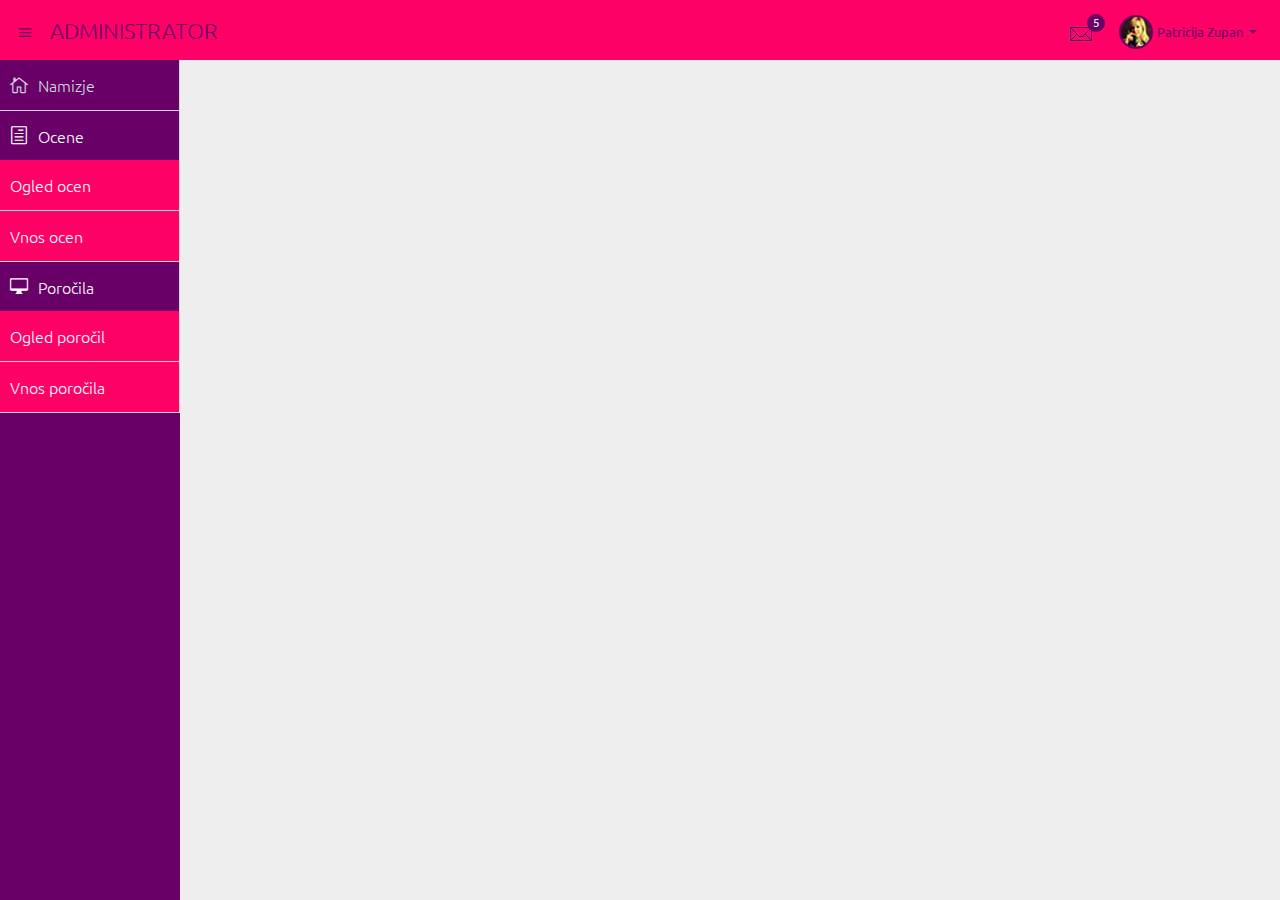
==== commit a8973acb: "Report submit file completed." ====
--- a/index.html
+++ b/index.html
@@ -13,15 +13,10 @@
     <!-- font icon -->
     <link href="css/elegant-icons-style.css" rel="stylesheet"/>
     <link href="css/font-awesome.min.css" rel="stylesheet"/>
+    <link href='https://fonts.googleapis.com/css?family=Ubuntu&subset=latin-ext' rel='stylesheet' type='text/css'>
     <!-- Custom styles -->
     <link href="css/style.css" rel="stylesheet">
     <link href="css/style-responsive.css" rel="stylesheet"/>
-    <!-- HTML5 shim and Respond.js IE8 support of HTML5 -->
-    <!--[if lt IE 9]>
-    <script src="js/html5shiv.js"></script>
-    <script src="js/respond.min.js"></script>
-    <script src="js/lte-ie7.js"></script>
-    <![endif]-->
 </head>
 <body>
 <!-- container section start -->
--- a/css/style.css
+++ b/css/style.css
@@ -11,7 +11,7 @@
 body {
     color: #797979;
     background: #eeeeee;
-    font-family: 'Lato', sans-serif;
+    font-family: 'Ubuntu', sans-serif;
     padding: 0px !important;
     margin: 0px !important;
     font-size: 14px !important;
@@ -295,6 +295,11 @@
 .modal-header .close {
     font-weight: 300;
     font-size: 30px;
+}
+
+/*report page*/
+.report-subtitle {
+    padding-left: 16px;
 }
 
 /*grades page*/
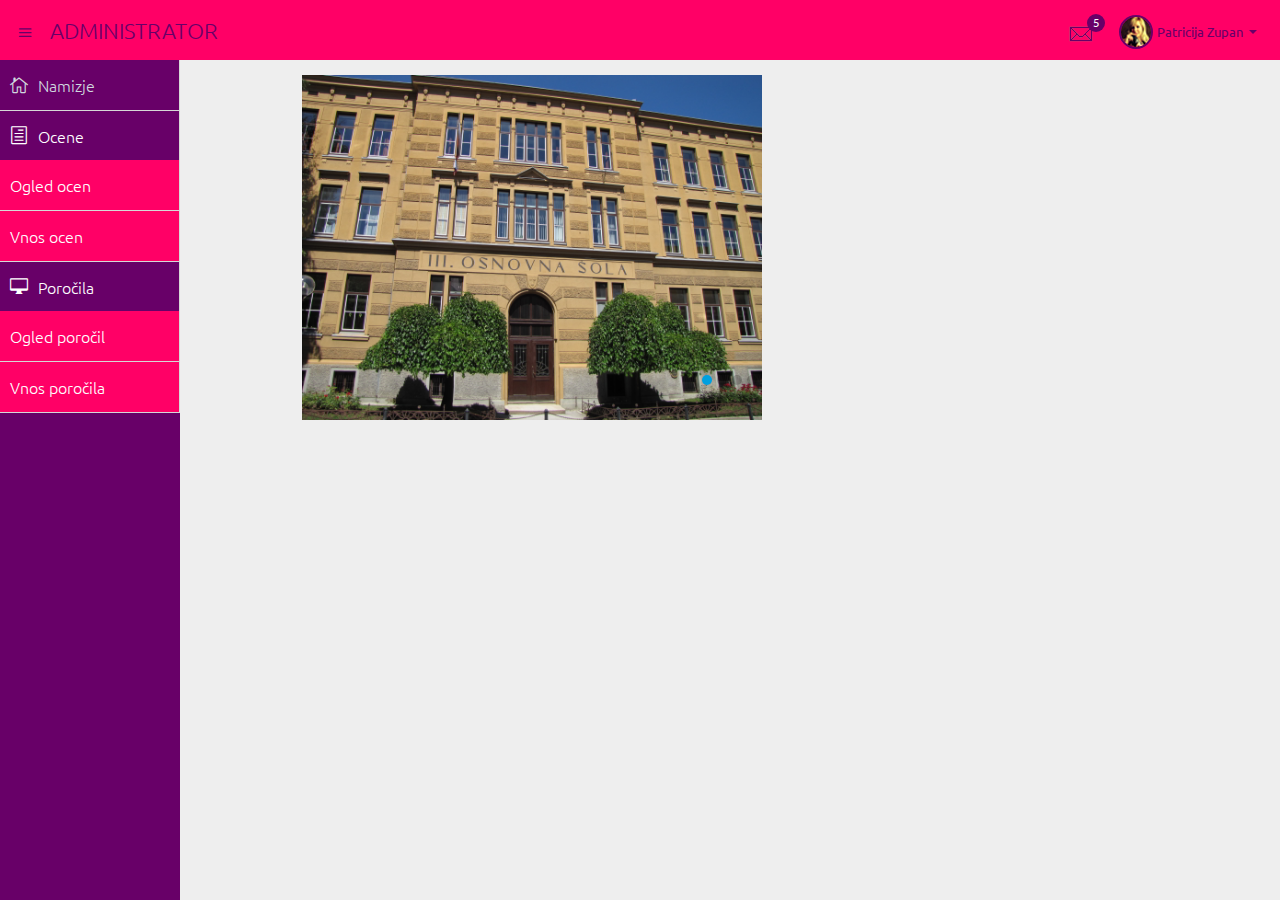
==== commit 228b7c49: ""View report completed"" ====
--- a/index.html
+++ b/index.html
@@ -10,7 +10,7 @@
     <link href="css/bootstrap.min.css" rel="stylesheet">
     <!-- bootstrap theme -->
     <link href="css/bootstrap-theme.css" rel="stylesheet">
-    <!-- font icon -->
+    <!-- fonts -->
     <link href="css/elegant-icons-style.css" rel="stylesheet"/>
     <link href="css/font-awesome.min.css" rel="stylesheet"/>
     <link href='https://fonts.googleapis.com/css?family=Ubuntu&subset=latin-ext' rel='stylesheet' type='text/css'>
@@ -167,6 +167,41 @@
     </aside>
     <!--sidebar end-->
 
+    <!-- content start -->
+    <section id="main-content" style="margin-left: 180px">
+        <section class="wrapper">
+            <div class="row">
+                <div class="col-md-1 col-sm-1 col-xs-1"></div>
+                <div class="col-md-10 col-sm-10 col-xs-10">
+                    <div class="container">
+                        <div id="myCarousel" class="carousel slide" data-ride="carousel">
+                            <!-- Indicators -->
+                            <ol class="carousel-indicators">
+                                <li data-target="#myCarousel" data-slide-to="0" class="active"></li>
+                                <li data-target="#myCarousel" data-slide-to="1"></li>
+                                <li data-target="#myCarousel" data-slide-to="2"></li>
+                                <li data-target="#myCarousel" data-slide-to="3"></li>
+                            </ol>
+
+                            <!-- Wrapper for slides -->
+                            <div class="carousel-inner" role="listbox">
+                                <div class="item active">
+                                    <img src="img/Celje_III._osnovna_šola_Celje_IMG_0353.JPG" alt="Chania" width="460"
+                                         height="345">
+                                </div>
+
+                                <div class="item">
+                                    <img src="img/IMG_9283_celje_osnovna_sola_big.jpg" alt="Chania" width="460"
+                                         height="345">
+                                </div>
+                            </div>
+                        </div>
+                    </div>
+                </div>
+            </div>
+        </section>
+    </section>
+    <!-- content end -->
 </section>
 <!-- container section ends -->
 <!-- javascripts -->
--- a/css/style.css
+++ b/css/style.css
@@ -332,7 +332,7 @@
     margin-left: 16px;
     margin-bottom: 10px;
     border: dashed 1px darkgray;
-    width:;
+    width: 200px;
 }
 
 .drop-zone-text {
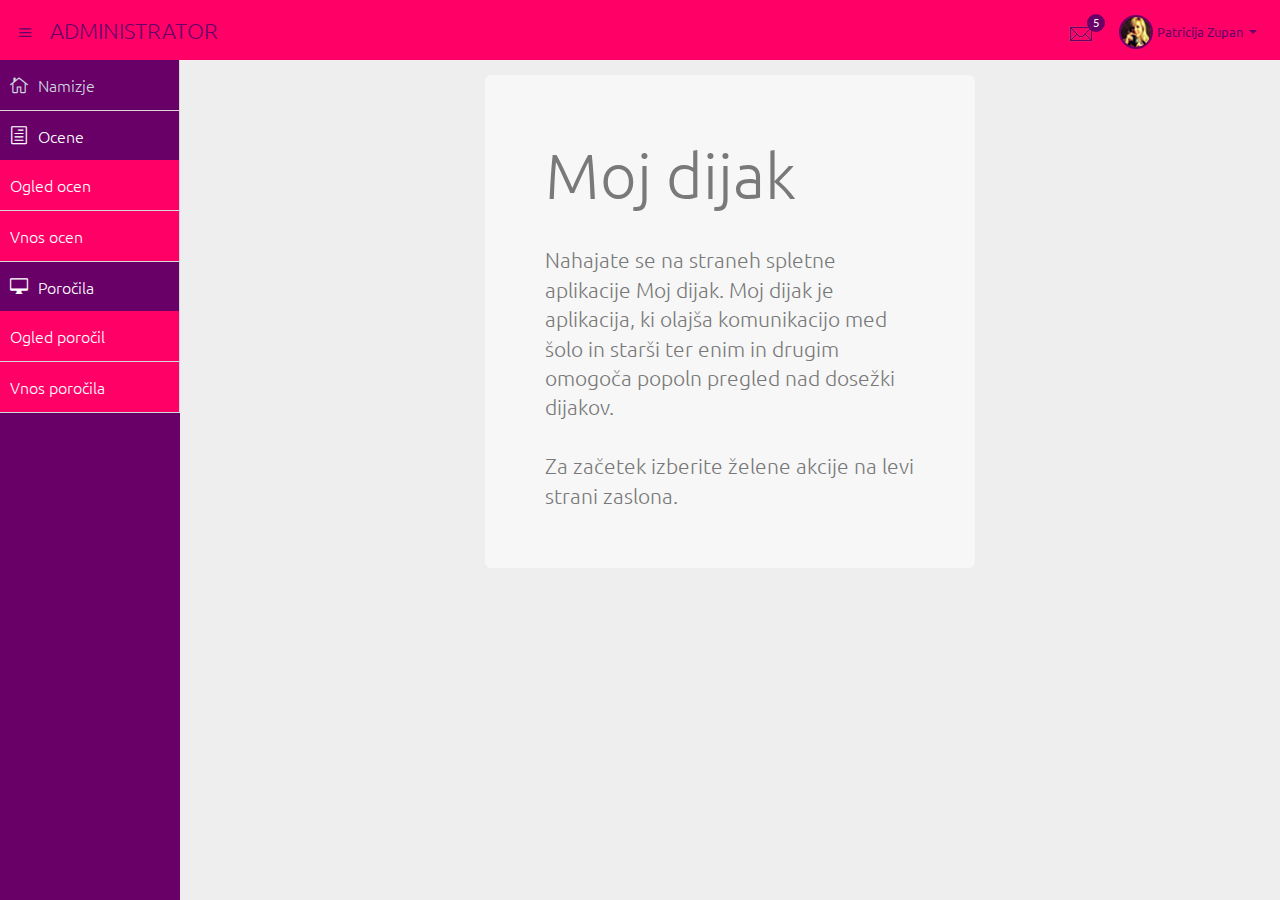
==== commit dbc3b934: "index.html edited" ====
--- a/index.html
+++ b/index.html
@@ -171,33 +171,21 @@
     <section id="main-content" style="margin-left: 180px">
         <section class="wrapper">
             <div class="row">
-                <div class="col-md-1 col-sm-1 col-xs-1"></div>
-                <div class="col-md-10 col-sm-10 col-xs-10">
+                <div class="col-md-3 col-sm-3"></div>
+                <div class="col-md-6 col-sm-6 col-xs-12">
                     <div class="container">
-                        <div id="myCarousel" class="carousel slide" data-ride="carousel">
-                            <!-- Indicators -->
-                            <ol class="carousel-indicators">
-                                <li data-target="#myCarousel" data-slide-to="0" class="active"></li>
-                                <li data-target="#myCarousel" data-slide-to="1"></li>
-                                <li data-target="#myCarousel" data-slide-to="2"></li>
-                                <li data-target="#myCarousel" data-slide-to="3"></li>
-                            </ol>
-
-                            <!-- Wrapper for slides -->
-                            <div class="carousel-inner" role="listbox">
-                                <div class="item active">
-                                    <img src="img/Celje_III._osnovna_šola_Celje_IMG_0353.JPG" alt="Chania" width="460"
-                                         height="345">
-                                </div>
-
-                                <div class="item">
-                                    <img src="img/IMG_9283_celje_osnovna_sola_big.jpg" alt="Chania" width="460"
-                                         height="345">
-                                </div>
-                            </div>
+                        <div class="jumbotron">
+                            <h1>Moj dijak</h1>
+
+                            <p><br>Nahajate se na straneh spletne aplikacije Moj dijak.
+                                Moj dijak je aplikacija, ki olajša komunikacijo med
+                                šolo in starši ter enim in drugim omogoča popoln pregled
+                                nad dosežki dijakov.<br><br>Za začetek izberite želene akcije
+                                na levi strani zaslona.</p>
                         </div>
                     </div>
                 </div>
+                <div class="col-md-3 col-sm-3"></div>
             </div>
         </section>
     </section>
